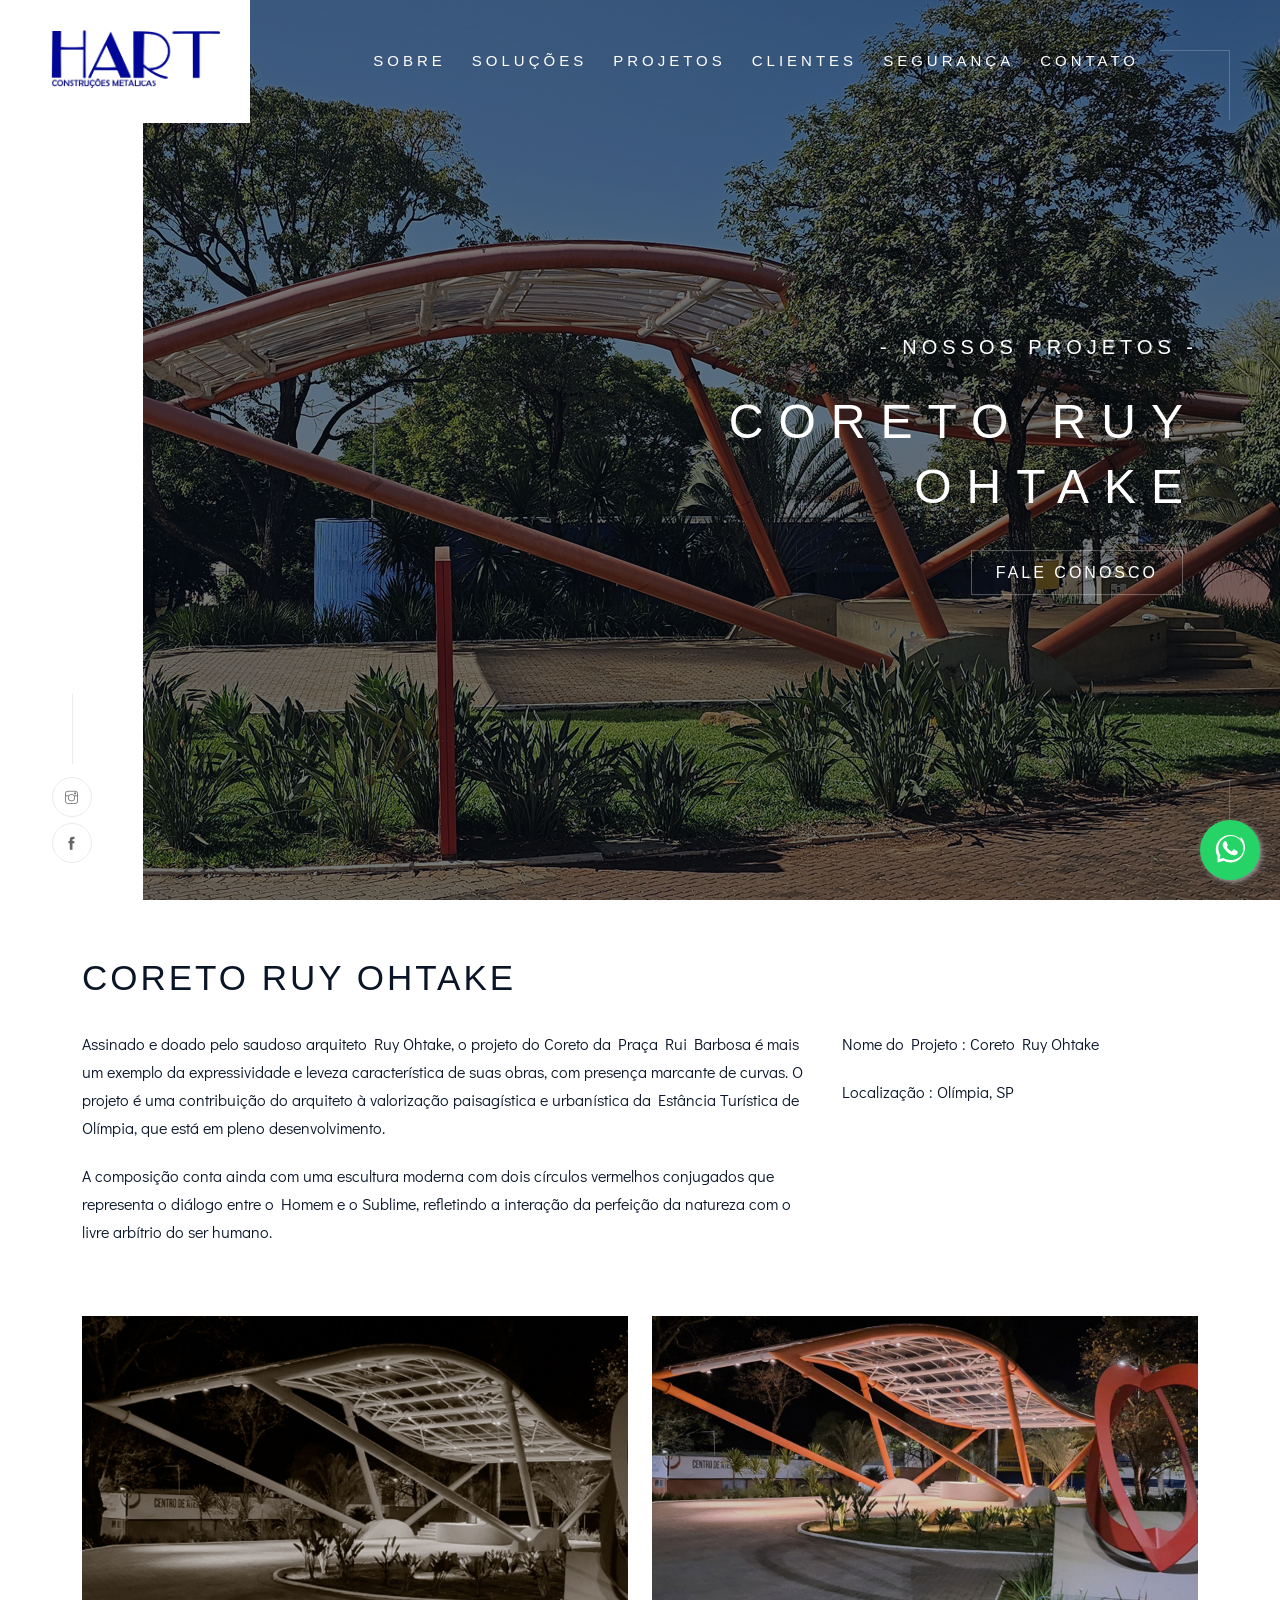
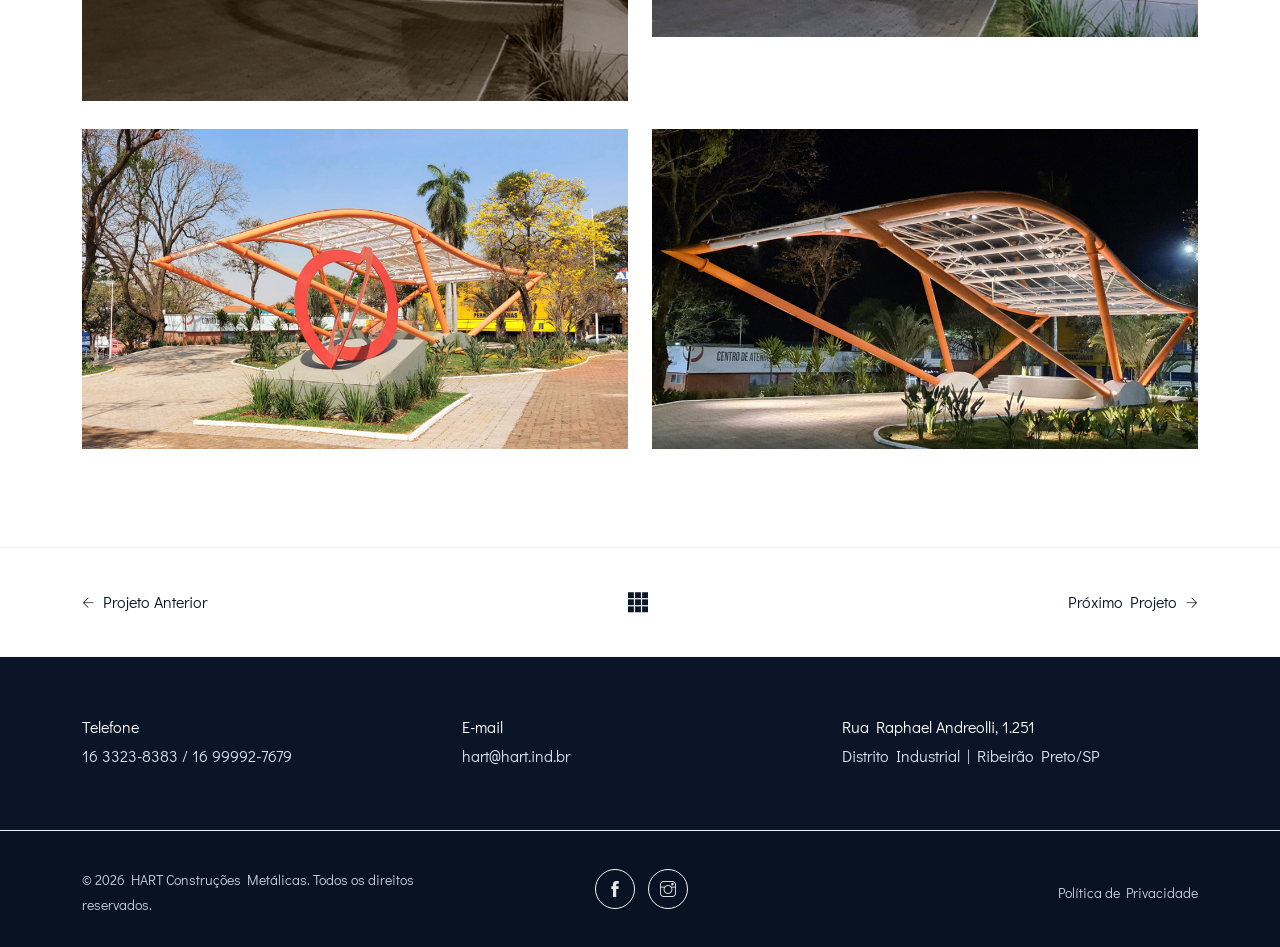
==== clients_001_coreto.html @ 6a650d78 "feat: initial commit" ====
<!DOCTYPE html>
<html lang="en">

<head>
    <meta charset="utf-8">
    <meta http-equiv="X-UA-Compatible" content="IE=edge" />
    <meta name="viewport" content="width=device-width, initial-scale=1, maximum-scale=1" />
    <title>HART - Construções Metálicas | Ribeirão Preto - SP</title>
    <link rel="shortcut icon" href="img/favicon.png" type="image/png">
    <meta name="description"
        content="Construções metálicas para coberturas. (perfis laminados, chapas dobradas,seções e tubulares). Projetos, fabricação, montagem e cobertura.">
    <meta name="keywords"
        content="HART, construções metálicas, Ribeirão Preto, SP, construção, projetos, fabricação, montagem, cobertura">
    <meta name="author" content="HART Construções Metálicas">
    <link rel="stylesheet" href="css/plugins.css" />
    <link rel="stylesheet" href="css/style.css" />


    <!-- Google tag (gtag.js) -->
    <script async src="https://www.googletagmanager.com/gtag/js?id=AW-17863189830">
    </script>
    <script>
        window.dataLayer = window.dataLayer || [];
        function gtag() { dataLayer.push(arguments); }
        gtag('js', new Date());

        gtag('config', 'AW-17863189830');
    </script>


</head>

<body>
    <!-- Preloader -->
    <div class="preloader-bg"></div>
    <div id="preloader">
        <div id="preloader-status">
            <div class="preloader-position loader"><span></span></div>
        </div>
    </div>
    <!-- Progress scroll totop -->
    <div class="progress-wrap cursor-pointer">
        <svg class="progress-circle svg-content" width="100%" height="100%" viewBox="-1 -1 102 102">
            <path d="M50,1 a49,49 0 0,1 0,98 a49,49 0 0,1 0,-98" />
        </svg>
    </div>
    <!-- Navbar -->
    <nav class="navbar navbar-expand-lg">
        <!-- Logo -->
        <div class="logo-wrapper valign">
            <div class="logo">
                <a href="index.html"> <img src="img/logo.png" class="logo-img" alt="">
                </a>
            </div>
        </div>
        <!-- Button -->
        <button class="navbar-toggler" type="button" data-bs-toggle="collapse" data-bs-target="#navbar"
            aria-controls="navbar" aria-expanded="false" aria-label="Toggle navigation"> <span
                class="navbar-toggler-icon"><i class="ti-menu"></i></span> </button>
        <!-- Menu -->
        <div class="collapse navbar-collapse" id="navbar">
            <ul class="navbar-nav ms-auto">
                <li class="nav-item"><a class="nav-link" href="index.html#about">Sobre</a></li>
                <li class="nav-item"><a class="nav-link" href="index.html#solutions">Soluções</a></li>
                <li class="nav-item"><a class="nav-link" href="projetos.html">Projetos</a></li>
                <li class="nav-item"><a class="nav-link" href="index.html#clients">Clientes</a></li>
                <li class="nav-item"><a class="nav-link" href="index.html#safety">Segurança</a></li>
                <li class="nav-item"><a class="nav-link" href="contato.html">Contato</a></li>
            </ul>
        </div>
    </nav>
    <!-- Slider -->
    <header class="header slider-fade">
        <div class="owl-theme">
            <div class="text-end item bg-img" data-overlay-dark="3" data-background="img/slider/c001_cases.png">
                <div class="v-middle caption mt-30">
                    <div class="container">
                        <div class="row justify-content-end">
                            <div class="col-lg-7 col-md-12 text-end">
                                <h4>- NOSSOS PROJETOS -</h4><h1>CORETO RUY OHTAKE</h1>
                                <div class="butn-light mt-30 mb-30"><a href="contato.html" target="_parent"><span>FALE
                                            CONOSCO</span></a></div>
                            </div>
                        </div>
                    </div>
                </div>
            </div>
        </div>
        <!-- Corner -->
        <div class="hero-corner"></div>
        <div class="hero-corner3"></div>
        <!-- Left Panel -->
        <div class="left-panel">
            <ul class="social-left clearfix">
                <li><a href="https://www.instagram.com/hart.construcoesmetalicas/" target="_blank"><i class="ti-instagram"></i></a></li>
                <li><a href="https://www.facebook.com/hart.construcoesmetalicas/?" target="_blank"><i class="ti-facebook"></i></a></li>
            </ul>
        </div>
    </header>
    <!-- Main Content -->
        <!-- Project Page  -->
        <section class="section-padding2">
            <div class="container">
                <div class="row">
                    <div class="col-md-12">
                        <br><br><h2 class="section-title2">Coreto Ruy Ohtake</h2>
                    </div>
                </div>
                <div class="row">
                    <div class="col-lg-8 col-md-12">
                        <p>Assinado e doado pelo saudoso arquiteto Ruy​ Ohtake, o projeto do Coreto da Praça Rui Barbosa é mais um exemplo da expressividade e leveza característica de suas obras, com presença marcante de curvas. O projeto é uma contribuição do arquiteto à valorização paisagística e urbanística da Estância Turística de Olímpia, que está em pleno desenvolvimento.</p>
                        <p>A composição conta ainda com uma escultura moderna com dois círculos vermelhos conjugados que representa o diálogo entre o Homem e o Sublime, refletindo a interação da perfeição da natureza com o livre arbítrio do ser humano.</p>
                    </div>
                    <div class="col-lg-4 col-md-12">
                        <p><b>Nome do Projeto : </b> Coreto Ruy Ohtake</p>
                        <p><b>Localização : </b> Olímpia, SP</p>
                    </div>
                </div>
                <div class="row mt-30">
                    <div class="col-md-6 gallery-item">
                        <a href="img/slider/001_coreto/img_home_coreto.jpg" title="Architecture" class="img-zoom">
                            <div class="gallery-box">
                                <div class="gallery-img"> <img src="img/slider/001_coreto/img_home_coreto.jpg" class="img-fluid mx-auto d-block" alt="work-img"> </div>
                            </div>
                        </a>
                    </div>
                    <div class="col-md-6 gallery-item">
                        <a href="img/slider/001_coreto/img_001.jpg" title="Architecture" class="img-zoom">
                            <div class="gallery-box">
                                <div class="gallery-img"> <img src="img/slider/001_coreto/img_001.jpg" class="img-fluid mx-auto d-block" alt="work-img"> </div>
                            </div>
                        </a>
                    </div>
                    <div class="col-md-6 gallery-item">
                        <a href="img/slider/001_coreto/img_002.jpg" title="Architecture" class="img-zoom">
                            <div class="gallery-box">
                                <div class="gallery-img"> <img src="img/slider/001_coreto/img_002.jpg" class="img-fluid mx-auto d-block" alt="work-img"> </div>
                            </div>
                        </a>
                    </div>
                    <div class="col-md-6 gallery-item">
                        <a href="img/slider/001_coreto/img_003.jpg" title="Architecture" class="img-zoom">
                            <div class="gallery-box">
                                <div class="gallery-img"> <img src="img/slider/001_coreto/img_003.jpg" class="img-fluid mx-auto d-block" alt="work-img"> </div>
                            </div>
                        </a>
                    </div>
                </div>
            </div>
        </section>
        <!-- Prev-Next Projects -->
        <section class="projects-prev-next">
            <div class="container">
                <div class="row">
                    <div class="col-md-12">
                        <div class="d-sm-flex align-items-center justify-content-between">
                            <div class="projects-prev-next-left">
                                <a href="clients_008_mentamit.html"> <i class="ti-arrow-left"></i> Projeto Anterior</a>
                            </div> <a href="projetos.html"><i class="ti-layout-grid3-alt"></i></a>
                            <div class="projects-prev-next-right"> <a href="clients_002_porsche.html">Próximo Projeto <i class="ti-arrow-right"></i></a> </div>
                        </div>
                    </div>
                </div>
            </div>
        </section>
        <!-- Footer -->
        <footer class="main-footer dark" style="background:#0A1628;">
            <div class="container">
                <div class="row">
                    <div class="col-md-4 mb-30">
                        <div class="item fotcont">
                            <div class="fothead">
                                <h6 style="color:#fff;">Telefone</h6>
                            </div>
                            <p style="color:#dbe2ef;">16 3323-8383 / 16 99992-7679</p>
                        </div>
                    </div>
                    <div class="col-md-4 mb-30">
                        <div class="item fotcont">
                            <div class="fothead">
                                <h6 style="color:#fff;">E-mail</h6>
                            </div>
                            <p style="color:#dbe2ef;">hart@hart.ind.br</p>
                        </div>
                    </div>
                    <div class="col-md-4 mb-30">
                        <div class="item fotcont">
                            <div class="fothead">
                                <h6 style="color:#fff;">Rua Raphael Andreolli, 1.251
                                </h6>
                            </div>
                            <p style="color:#dbe2ef;">Distrito Industrial | Ribeirão Preto/SP</p>
                        </div>
                    </div>
                </div>
            </div>

            <div class="sub-footer" style="background:#091222;">
                <div class="container">
                    <div class="row align-items-center">
                        <div class="col-md-4">
                            <div class="text-left">
                                <p id="copyright-year" style="color:#c7d0e0;">© 2025 HART Construções Metálicas. Todos
                                    os direitos reservados.</p>
                            </div>
                        </div>
                        <div class="col-md-4 abot">
                            <div class="social-icon">
                                <a href="https://www.facebook.com/hart.construcoesmetalicas/?" target="_blank"><i class="ti-facebook"></i></a>
                                <a href="https://www.instagram.com/hart.construcoesmetalicas/" target="_blank"><i class="ti-instagram"></i></a>
                            </div>
                        </div>
                        <div class="col-md-4">
                            <p class="right"><a href="#" style="color:#c7d0e0;">Política de Privacidade</a></p>
                        </div>
                    </div>
                </div>
            </div>
        </footer>

    </div>
    <!-- jQuery -->
    <script src="js/jquery-3.7.1.min.js"></script>
    <script src="js/jquery-migrate-3.5.0.min.js"></script>
    <script src="js/modernizr-2.6.2.min.js"></script>
    <script src="js/imagesloaded.pkgd.min.js"></script>
    <script src="js/jquery.isotope.v3.0.2.js"></script>
    <script src="js/popper.min.js"></script>
    <script src="js/bootstrap.min.js"></script>
    <script src="js/scrollIt.min.js"></script>
    <script src="js/jquery.waypoints.min.js"></script>
    <script src="js/owl.carousel.min.js"></script>
    <script src="js/jquery.stellar.min.js"></script>
    <script src="js/jquery.magnific-popup.js"></script>
    <script src="js/YouTubePopUp.js"></script>
    <script src="js/before-after.js"></script>
    <script src="js/vegas.slider.min.js"></script>
    <script src="js/custom.js"></script>



    <style>
        :root {
            --primary: #0A1628;
        }

        /* Títulos em cor primária */
        .section-title,
        .section-title span,
        .clients .item h5,
        .certifications .item h6,
        .services .item h5 {
            color: var(--primary) !important;
        }

        /* Ícones em cor primária (sem alterar seus SVGs existentes) */
        .services .item .icon svg,
        .certifications .item svg {
            stroke: var(--primary) !important;
        }

        /* Opcional: linhas/traços decorativos na cor primária */
        .line {
            background-color: rgba(10, 22, 40, .15);
            height: 2px;
            margin: 10px auto 16px;
            width: 60px;
        }
    </style>



    <style>
        .social-icon a {
            display: inline-flex;
            align-items: center;
            justify-content: center;
            width: 44px;
            height: 44px;
            border-radius: 50%;
            border: 1px solid rgba(255, 255, 255, .75);
            margin: 0 6px;
            transition: all .2s ease;
        }

        .social-icon a i {
            color: #ffffff;
            font-size: 16px;
            line-height: 1;
            opacity: 0.9;
        }

        .social-icon a:hover {
            background: #ffffff;
            border-color: #ffffff;
            transform: translateY(-2px);
        }

        .social-icon a:hover i {
            color: #0A1628;
            opacity: 1;
        }
    </style>
<!-- CSS para o botão flutuante -->
<style>
  .whatsapp-float-button {
    position: fixed;
    width: 60px;
    height: 60px;
    bottom: 20px;
    right: 20px;
    background-color: #25D366;
    color: white;
    border-radius: 50%;
    text-align: center;
    font-size: 30px;
    box-shadow: 2px 2px 5px #999;
    z-index: 1000;
    cursor: pointer;
    display: flex;
    align-items: center;
    justify-content: center;
  }
  .whatsapp-float-button:hover {
    background-color: #1ebe57;
  }
</style>

<!-- HTML do botão -->
<a href="https://wa.me/5516999643069" target="_blank" class="whatsapp-float-button" aria-label="Enviar WhatsApp">
  <!-- Ícone SVG oficial do WhatsApp -->
  <svg xmlns="http://www.w3.org/2000/svg" width="30" height="30" fill="white" viewBox="0 0 24 24">
    <path d="M20.52 3.48a11.718 11.718 0 0 0-16.56 0 11.69 11.69 0 0 0-3.344 8.275c.025 1.84.516 3.65 1.43 5.28L2 22l5.05-1.335a11.57 11.57 0 0 0 5.31 1.335c6.427 0 11.67-5.42 11.67-12.09 0-3.28-1.342-6.395-3.51-8.43zM12 20.023a9.814 9.814 0 0 1-5.01-1.332l-.36-.213-3.005.79.8-2.91-.235-.36a9.92 9.92 0 0 1-1.54-5.18c0-5.48 4.536-9.952 10.116-9.952 2.7 0 5.237 1.075 7.12 3.025 1.93 1.97 2.997 4.65 2.86 7.27-.17 5.265-4.67 8.9-9.95 8.9zm5.423-7.51c-.3-.15-1.77-.865-2.05-.965-.274-.1-.474-.15-.675.15-.197.27-.75.965-.92 1.165-.17.2-.34.225-.64.075a7.23 7.23 0 0 1-2.125-1.312c-.786-.786-1.313-1.757-1.466-2.04-.15-.27-.016-.415.12-.56.126-.126.27-.33.405-.495a.44.44 0 0 0 .06-.75c-.15-.15-.675-1.65-.93-2.265-.244-.6-.495-.515-.675-.525-.17 0-.37-.025-.57-.025s-.525.075-.8.375c-.274.3-1.043 1.02-1.043 2.48 0 1.46 1.07 2.875 1.22 3.075.15.2 2.1 3.2 5.075 4.49.71.3 1.263.48 1.695.615.71.225 1.357.19 1.87.115.57-.085 1.77-.72 2.02-1.41.25-.69.25-1.28.175-1.41-.07-.14-.27-.23-.57-.38z"/>
  </svg>
</a>



</body>

<script>
document.addEventListener('DOMContentLoaded', function() {
    const yearSpan = document.getElementById('copyright-year');
    if (yearSpan) {
        yearSpan.innerHTML = yearSpan.innerHTML.replace(/\d{4}/, new Date().getFullYear());
    }
});
</script>

</html>
---- css/style.css ----
/* -----------------------------------------------------------------------------------

 01. Google fonts
 02. Basics style
 03. Helper style - [NEW] 
 03. Selection style 
 05. Owl-Theme custom style
 06. Section style
 07. Navbar style
 08. Header style
 09. Slider style
 10. Slider Left Panel style
 11. Slider Grid Background - [NEW]
 12. Kenburns Slider style - [NEW]
 13. Page Banner Header style
 14. Content Lines style
 15. Video Background - [NEW] 
 16. About style 
 17. Team style
 18. Team Details style
 19. Careers style - [NEW] 
 20. Services style
 21. Services2 style - [NEW]
 22. Services3 style - [NEW]
 23. Services4 style - [NEW]
 24. Projects style
 25. Projects2 (masonry) style
 26. Projects3 style
 27. Projects4 style
 28. Project Gallery style
 29. Project Page style - [NEW]
 30. Clients style
 31. Gallery style
 32. Promo Video and Testimonials style
 33. Blog 1 style
 34. Blog 2 style
 35. Blog 3 style
 36. Blog 4 style - [NEW] 
 37. Post style
 38. Contact style
 39. Buttons style
 40. Footer style
 41. Corner style
 42. Preloader style
 43. toTop Button style
 44. Accordion Box (for Faqs) style
 45. Pricing plan style
 46. Error Page - 404 style
 47. Process style
 48. Process 2 style - [NEW] 
 49. Comming soon style
 50. Overlay Effect Bg image style - [NEW]
 51. Responsive (Media Query)
 
----------------------------------------------------------------------------------- */


/* ======= Google fonts (Oswald & Didact Gothic) ======= */
@import url('https://fonts.googleapis.com/css2?family=Didact+Gothic&amp;family=Oswald:wght@200;300;400;500;600;700&amp;display=swap');


/* ======= Basic style ======= */
html,
body {
    -moz-osx-font-smoothing: grayscale;
    -webkit-font-smoothing: antialiased;
    -moz-font-smoothing: antialiased;
    font-smoothing: antialiased;
}
* {
    margin: 0;
    padding: 0;
    -webkit-box-sizing: border-box;
    box-sizing: border-box;
    outline: none;
    list-style: none;
    word-wrap: break-word;
}
body {
    font-family: 'Didact Gothic', sans-serif;
    font-size: 16px;
    font-weight: 400;
    line-height: 1.75em;
    color: #0A1628;
    overflow-x: hidden !important;
    background: #fff;
}
p {
    font-family: 'Didact Gothic', sans-serif;
    font-size: 16px;
    font-weight: 400;
    line-height: 1.75em;
    color: #0A1628;
    margin-bottom: 20px;
}
h1,
h2,
h3,
h4,
h5,
h6 {
    font-family: 'Oswald', sans-serif;
    font-weight: 400;
    line-height: 1.25em;
    margin: 0 0 20px 0;
}
img {
    width: 100%;
    height: auto;
}
img {
    -webkit-transition: all 0.5s;
    -o-transition: all 0.5s;
    transition: all 0.5s;
    color: #f4f4f4;
}
span,
a,
a:hover {
    display: inline-block;
    text-decoration: none;
    color: inherit;
}
b {
    font-weight: 400;
    color: #0A1628;
}
/* text field */
button,
input,
optgroup,
select,
textarea {
    font-family: 'Oswald', sans-serif;
}
input[type="password"]:focus,
input[type="email"]:focus,
input[type="text"]:focus,
input[type="file"]:focus,
input[type="radio"]:focus,
input[type="checkbox"]:focus,
textarea:focus {
    outline: none;
}
input[type="password"],
input[type="email"],
input[type="text"],
input[type="file"],
textarea {
    max-width: 100%;
    margin-bottom: 10px;
    padding: 10px 0;
    height: auto;
    background-color: transparent;
    -webkit-box-shadow: none;
    box-shadow: none;
    border-width: 0 0 1px;
    border-style: solid;
    display: block;
    width: 100%;
    line-height: 1.5em;
    font-family: 'Didact Gothic', sans-serif;
    font-size: 16px;
    font-weight: 400;
    color: #0A1628;
    background-image: none;
    border-bottom: 1px solid #f4f4f4;
    border-color: ease-in-out .15s, box-shadow ease-in-out .15s;
}
input:focus,
textarea:focus {
    border-bottom-width: 1px;
    border-color: #0A1628;
}
input[type="submit"],
input[type="reset"],
input[type="button"],
button {
    text-shadow: none;
    -webkit-box-shadow: none;
    box-shadow: none;
    line-height: 1.75em;
    -webkit-transition: background-color .15s ease-out;
    transition: background-color .15s ease-out;
    background: #0A1628;
    border: 1px solid transparent;
}
input[type="submit"]:hover,
input[type="reset"]:hover,
input[type="button"]:hover,
button:hover {
    background-color: #f4f4f4;
    color: #0A1628;
    border: 1px solid transparent;
}
select {
    padding: 10px;
    border-radius: 5px;
}
table,
th,
tr,
td {
    border: 1px solid #ececec;
}
th,
tr,
td {
    padding: 10px;
}
input[type="radio"],
input[type="checkbox"] {
    display: inline;
}

/* submit and alert success  */
input[type="submit"] {
    font-weight: 300;
    font-family: 'Oswald', sans-serif;
    text-transform: uppercase;
    background: #0A1628;
    color: #fff;
    padding: 8px 24px;
    margin: 0;
    position: relative;
    font-size: 16px;
    letter-spacing: 3px;
}
.alert-success {
    background: transparent;
    color: #0A1628;
    border: 1px solid #0A1628;
    border-radius: 0px;
}
/* Placeholder */
::-webkit-input-placeholder {
    color: #0A1628;
    font-size: 15px;
    font-weight: 400;
}
:-moz-placeholder {
    color: #0A1628;
}
::-moz-placeholder {
    color: #0A1628;
    opacity: 1;
}
:-ms-input-placeholder {
    color: #0A1628;
}

/* blockquote */
blockquote {
    padding: 45px;
    display: block;
    position: relative;
    background-color: #f4f4f4;
    overflow: hidden;
    margin: 35px 0;
    font-size: 16px;
    font-weight: 400;
    line-height: 1.75em;
    color: #0A1628;
}
blockquote p {
    font-family: inherit;
    margin-bottom: 0 !important;
    color: inherit;
    max-width: 650px;
    width:100%;
    position:relative;
    z-index:3;
}
blockquote:before {
    content: '\e645';
    font-family: 'Themify';
    position: absolute;
    right: 40px;
    bottom: 40px;
    font-size: 110px;
    opacity: 0.07;
    line-height: 1;
    color: #0A1628;
}
blockquote p {
    margin-bottom: 0;
}
blockquote p a {
    color:inherit;
}
blockquote cite {
    display:inline-block;
    font-size: 16px;
    position:relative;
    padding-left: 60px;
    border-color:inherit;
    line-height:1;
    margin-top: 22px;
    font-style:normal;
    color: #0A1628;
    font-weight: 400;
}
blockquote cite:before {
    content: '';
    position: absolute;
    left: 0;
    bottom: 5px;
    width: 45px;
    height: 1px;
    border-top: 1px solid; 
    border-color:inherit;
    color: #0A1628;
}


.o-hidden {
    overflow: hidden;
}
.position-re {
    position: relative;
}
.full-width {
    width: 100%;
}
.bg-img {
    background-size: cover;
    background-repeat: no-repeat;
}
.bg-fixed {
    background-attachment: fixed;
}
.pattern {
    background-repeat: repeat;
    background-size: auto;
}
.bold {
    font-weight: 600;
}
.count {
    font-family: 'Oswald', sans-serif;
}
.valign {
    display: -webkit-box;
    display: -ms-flexbox;
    display: flex;
    -webkit-box-align: center;
    -ms-flex-align: center;
    align-items: center;
}
.v-middle {
    position: absolute;
    width: 100%;
    top: 50%;
    left: 0;
    -webkit-transform: translate(0%, -50%);
    transform: translate(0%, -50%);
}

.v-bottom {
    position: absolute;
    width: 100%;
    bottom: 5%;
    left: 0;
    -webkit-transform: translate(0%, -5%);
    transform: translate(0%, -5%);
}

.js .animate-box {
    opacity: 0;
}

.map {	
	-webkit-filter: grayscale(100%);
	filter: grayscale(100%);
	}

:root { scroll-behavior: auto; }

/* ======= Helper style ======= */
.mt-0 {
  margin-top: 0 !important;
}
.mt-15 {
  margin-top: 15px !important;
}
.mt-20 {
  margin-top: 20px !important;
}
.mt-30 {
  margin-top: 30px !important;
}
.mt-60 {
  margin-top: 60px !important;
}
.mt-90 {
  margin-top: 90px !important;
}
.mb-0 {
  margin-bottom: 0 !important;
}
.mb-30 {
  margin-bottom: 30px !important;
}
.mb-60 {
  margin-bottom: 60px !important;
}
.mb-90 {
  margin-bottom: 90px !important;
}
.pb-0 {
  padding-bottom: 0 !important;
}
.no-padding {
  padding: 0 !important;
}



/* ======= Selection style ======= */
::-webkit-selection {
    color: #0A1628;
    background: rgba(0, 0, 0, 0.1);
}
::-moz-selection {
    color: #0A1628;
    background: rgba(0, 0, 0, 0.1);
}
::selection {
    color: #0A1628;
    background: rgba(0, 0, 0, 0.1);
}


/* ======= Owl-Theme custom style ======= */
.owl-theme .owl-nav.disabled + .owl-dots {
    margin-top: 0px;
    line-height: .7;
    display: block;
}
.owl-theme .owl-dots .owl-dot span {
    width: 8px;
    height: 8px;
    margin: 0 3px;
    border-radius: 50%;
    background: transparent;
    border: 1px solid #0A1628;
}
.owl-theme .owl-dots .owl-dot.active span,
.owl-theme .owl-dots .owl-dot:hover span {
    background: transparent;
    border: 1px solid #0A1628;
}

.owl-carousel .owl-nav button.owl-next, 
.owl-carousel .owl-nav button.owl-prev, 
.owl-carousel button.owl-dot {
outline: none;
}

/* ======= Section style ======= */
.section-padding {
    padding: 90px 0;
}
.section-padding2 {
    padding: 0 0 90px 0;
    position: relative;
}
.section-padding h6 {
    color: #0A1628;
    font-size: 20px;
    margin-bottom: 20px;
}
.section-title {
    font-size: 40px;
    font-family: 'Oswald', sans-serif;
    font-weight: 400;
    color: #0A1628;
    text-transform: uppercase;
    position: relative;
    letter-spacing: 10px;
    word-spacing: 5px;
    margin-bottom: 30px;
}
.section-title span {
    color: #0A1628;
}
.section-title2 {
    font-size: 35px;
    font-weight: 300;
    color: #0A1628;
    position: relative;
    line-height: 1.25em;
    margin-bottom: 30px;
    letter-spacing: 3px;
    text-transform: uppercase;
}


/* ======= Navbar style ======= */
.navbar {
    position: absolute;
    left: 0;
    top: 0;
    width: 100%;
    background: transparent;
    z-index: 99;
    padding-right: 10%;
    padding-left: 0;
    padding-top: 0;
    padding-bottom: 0;
}
.navbar-toggler-icon {
    background-image: none;
}
.navbar .navbar-toggler-icon,
.navbar .icon-bar {
    color: #0A1628;
}
.navbar .navbar-nav .nav-link {
    font-size: 15px;
    font-weight: 300;
    letter-spacing: 4px;
    text-transform: uppercase;
    color: #fff;
    margin: 1px;
    -webkit-transition: all .4s;
    transition: all .4s;
    padding-right: 12px;
    padding-left: 12px;
    font-family: 'Oswald', sans-serif;
}
.navbar .navbar-nav .nav-link.nav-color {
    color: #0A1628;
}
.navbar .navbar-nav .nav-link:hover {
    color: #0A1628;
}
.navbar .navbar-nav .active {
    color: #0A1628 !important;
}
.navbar .navbar-nav .active i {
    color: #0A1628;
}
.nav-scroll {
    background: #fff;
    padding: 0 10% 0 0;
    position: fixed;
    top: -100px;
    left: 0;
    width: 100%;
    -webkit-transition: -webkit-transform .5s;
    transition: -webkit-transform .5s;
    transition: transform .5s;
    transition: transform .5s, -webkit-transform .5s;
    -webkit-transform: translateY(100px);
    transform: translateY(100px);
    border: none;
    border-bottom: 1px solid #f4f4f4;
}
.nav-scroll .navbar-toggler-icon,
.nav-scroll .icon-bar {
    color: #0A1628;
}
.nav-scroll .navbar-nav .nav-link {
    color: #0A1628;
}
.nav-scroll .navbar-nav .active {
    color: #0A1628 !important;
}
.nav-scroll .navbar-nav .logo {
    padding: 15px 0;
    color: #fff;
}
.nav-scroll .logo-img {
    width: 75px;
}
.nav-scroll .logo {
    width: 75px;
}
.nav-scroll .logo-img {
    margin-bottom: 0px;
}
.nav-scroll .logo-wrapper .logo h2 {
    font-family: 'Oswald', sans-serif;
    font-size: 40px;
    font-weight: 400;
    margin-bottom: 0px;
    display: block;
    width: 100%;
    position: relative;
    color: #0A1628;
    line-height: 1.25em;
    letter-spacing: 5px;
    display: none;
}
.nav-scroll .logo-wrapper .logo span {
    display: block;
    font-family: 'Oswald', sans-serif;
    font-size: 13px;
    color: #575757;
    font-weight: 400;
    letter-spacing: 3px;
    display: block;
    margin-top: 3px;
    line-height: 1.2em;
    text-transform: uppercase;
    margin-left: 5px;
    display: none !important;
}
.nav-scroll .logo-wrapper {
    padding: 15px 70px 15px 150px;
    background: #fff;
}

.logo-wrapper {
    float: left;
    background: #fff;
    padding: 30px 50px;
}
.logo-wrapper .logo h2 {
    font-family: 'Oswald', sans-serif;
    font-size: 45px;
    font-weight: 400;
    display: block;
    width: 100%;
    position: relative;
    color: #0A1628;
    letter-spacing: 9px;
    margin-bottom: 0;
}
.logo-wrapper .logo h2 a i {
    color: #0A1628;
    font-size: 20px;
    vertical-align: super;
}
.logo-wrapper .logo span {
    display: block;
    font-family: 'Oswald', sans-serif;
    font-size: 12px;
    color: #0A1628;
    font-weight: 400;
    letter-spacing: 4px;
    display: block;
    margin-top: 5px;
    line-height: 1.5em;
    text-transform: uppercase;
}
.logo {
    padding: 0;
    width: 150px;
    text-align: center;
}
.logo-img {
    width: 170px;
    margin-bottom: 5px;
}

.dropdown .nav-link i {
    padding-left: 0px;
    font-size: 8px;
    color: rgba(255, 255, 255, 0.5);
}

.nav-scroll .dropdown .nav-link i {
    color: rgba(0, 0, 0, 0.5);
}

.dropdown .nav-link.nav-color i {
    color: rgba(0, 0, 0, 0.5);
}
.navbar .dropdown-menu .dropdown-item {
    padding: 6px 0;
    font-family: 'Didact Gothic', sans-serif;
    font-size: 15px;
    font-weight: 400;
    color: #0A1628;
    position: relative;
    -webkit-transition: all .4s;
    transition: all .4s;
    background-color: transparent;
}
.navbar .dropdown-menu .dropdown-item span {
    display: block;
    cursor: pointer;
}
.navbar .dropdown-menu .dropdown-item i {
    padding: 13px 0 0 5px;
    font-size: 8px;
    float: right;
}
.navbar .dropdown-menu .dropdown:hover > .dropdown-item,
.navbar .dropdown-menu .dropdown-item.active,
.navbar .dropdown-menu .dropdown-item:hover {
    color: #0A1628;
}
.navbar .dropdown-toggle::after {
    display: none;
}
.navbar .dropdown-menu li {
   border-bottom: 1px solid rgba(0, 0, 0, 0.03);
}
.navbar .dropdown-menu li:last-child {
   border-bottom: none;
}
.navbar .dropdown-menu .dropdown-menu.pull-left {
    top: 0;
    left: auto;
    right: 100%;
}
/* Navbar Media Query */
@media screen and (min-width: 992px) {
    .navbar .dropdown-menu {
        display: block;
        opacity: 0;
        visibility: hidden;
        -webkit-transform: translateY(20px);
        transform: translateY(20px);
        width: 199px;
        padding: 15px;
        border-radius: 0;
        border: 0;
        background-color: #fff;
        -webkit-transition: all .3s;
        transition: all .3s;
    }
    .navbar .dropdown-menu .dropdown-menu {
        left: calc(100% + 5px);
        top: -10px;
        right: auto;
        min-width: 199px;
        transform: translateY(0);
    }
    .navbar .dropdown:hover > .dropdown-menu {
        opacity: 1;
        visibility: visible;
        transform: translateY(0);
    }    
}
@media screen and (max-width: 991px) {
    .navbar {
        padding-left: 0px;
        padding-right: 0px;
        background: #fff;
        padding-top: 0px;
        padding-bottom: 0px;
    }
    .nav-scroll {
        background: #fff;
    }
    .logo-wrapper {
        float: left;
        padding: 15px;
    }
    .logo-wrapper .logo h2 { 
        display: none;
    }
    .nav-scroll .logo-wrapper {
        padding: 15px;
        background-color: transparent;
    }
    .nav-scroll .logo-img {
        width: 75px;
    }
    .navbar .logo {
        text-align: left;
        margin-left: 0px;
    }
    .nav-scroll .logo {}
    .logo-img {
        margin-bottom: 0px;
    }
    .navbar button {
        margin-right: 0px;
        outline: none !important;
        background: transparent;
        margin-top: 10px;
        border: none;
    }
    .navbar button:hover {
        background: transparent;
    }
    .navbar button:active,
    .navbar button:focus,
    .navbar button:hover {
        background: transparent;
        outline: none;
        color: transparent !important;
    }
    .navbar .container {
        max-width: 100%;
        padding: 0;
    }
    .navbar .nav-link {
        margin: 0px auto !important;
    }
    .navbar .navbar-nav .nav-link {
        color: #0A1628;
    }
    .nav-scroll .navbar-collapse .nav-link {
        color: #0A1628 !important;
    }
    .nav-scroll .navbar-collapse .active {
        color: #0A1628 !important;
    }   
    .navbar .dropdown-menu .dropdown-item {
        padding: 0 15px;
        font-size: 15px;
        line-height: 40px;
    }
    .navbar .dropdown-menu .dropdown-item.dropdown-toggle {
        font-weight: 500;
    }
    .navbar .dropdown-submenu .dropdown-toggle::after {
        right: 15px;
        font-size: 13px;
    }
    .navbar .dropdown-submenu:hover > .dropdown-toggle::after {
        transform: rotate(0deg);
    }
    .navbar .dropdown-submenu .dropdown-toggle.show::after {
        transform: rotate(90deg);
    }
    .navbar .dropdown-menu {
        border: none;
        padding: 0;
        border-radius: 0;
        margin: 0;
        background: #fff;
    }
    .navbar .dropdown-submenu .dropdown-menu {
        margin: 0;
        padding: 0 0 0 20px;
    }
    .navbar .dropdown-menu li a {
        padding: 0 15px;
    }
    .navbar .navbar-nav .nav-link {
        padding-right: 0px;
        padding-left: 0px;
    }
    
    .dropdown .nav-link i {
        color: rgba(0, 0, 0, 0.5);
    }
}
@media screen and (max-width: 991px) {
    .navbar .navbar-collapse {
        max-height: 480px;
        overflow: auto;
        background: #fff;
        text-align: left;
        padding: 20px;
    }
}




/* ======= Header style ======= */
.header {
    min-height: 100vh;
    overflow: hidden;
}
.header .caption .o-hidden {
    display: inline-block;
}
.header .caption h2 {
    font-weight: 400;
    font-size: 30px;
}
.header .caption h4 {
    font-family: 'Oswald', sans-serif;
    font-size: 20px;
    font-weight: 400;
    text-transform: uppercase;
    letter-spacing: 5px;
    color: #fff;
    text-align: right;
    margin-bottom: 30px;
    -webkit-animation-delay: .2s;
    animation-delay: .2s;
}
.header .caption h1 {
    position: relative;
    margin-bottom: 20px;
    font-family: 'Oswald', sans-serif;
    font-size: 48px;
    text-transform: uppercase;
    line-height: 1.35em;
    -webkit-animation-delay: .4s;
    animation-delay: .4s;
    color: #fff;
    font-weight: 400;
    letter-spacing: 15px;
}
.header .caption p {
    font-size: 18px;
    line-height: 1.75em;
    margin-bottom: 0;
    color: #fff;
    -webkit-animation-delay: .6s;
    animation-delay: .6s;
    margin-right: 15px;
}
.header .caption p span {
    letter-spacing: 5px;
    text-transform: uppercase;
    margin: 0 5px;
    padding-right: 14px;
    position: relative;
}
.header .caption p span:last-child {
    padding: 0;
}
.header .caption p span:last-child:after {
    display: none;
}
.header .caption p span:after {
    content: '';
    width: 7px;
    height: 7px;
    border-radius: 50%;
    background: #0A1628;
    position: absolute;
    top: 10px;
    right: 0;
    opacity: .5;
}
.header .caption .butn-light {
    -webkit-animation-delay: .8s;
    animation-delay: .8s;
    margin-right: 15px;
}
.header .social a {
    color: #eee;
    font-size: 20px;
    margin: 10px 15px;
}

hr {
    margin-top: 5px;
    margin-bottom: 20px;
    border: 0;
    border-top: 1px solid rgba(255,255,255,0.3);
}



/* ======= Parallax Scrolling style ======= */
.fixed-bg{
	background-attachment: fixed!important;
    background-size: cover;
    background-position: center;
}

.fixed-img{
	background-attachment: fixed;
    background-size: cover;
    background-position: center;
}

@media screen and (max-width: 991px) {
    .fixed-img {
	    background-attachment: scroll;
    }
}

.relative {
    position: relative!important;
}
.remove-padding {padding: 0!important;}
.all-padding-15 {
    padding: 15px;
}
.view-height-100vh{height: 100vh!important;}
.simple-content-slider{width: 100%; height: 100%; position: absolute; right: 0; left: 0;}
.simple-content-slider-text{display: table; height: 100%; width: 100%;}
.simple-content-text-inner{display: table-cell; vertical-align: middle;}
.simple-content-text-inner h1 {
    position: relative;
    margin-bottom: 20px;
    font-family: 'Oswald', sans-serif;
    font-size: 48px;
    text-transform: uppercase;
    line-height: 1.35em;
    -webkit-animation-delay: .4s;
    animation-delay: .4s;
    color: #fff;
    font-weight: 400;
    letter-spacing: 15px;
}
.simple-content-text-inner p {
    font-size: 18px;
    line-height: 1.75em;
    margin-bottom: 0;
    color: #fff;
    -webkit-animation-delay: .6s;
    animation-delay: .6s;
    margin-right: 15px;
}


/* ======= Slider left panel style ======= */
.left-panel {
    background: #fff;
    position: absolute;
    width: 143px;
    height: 100%;
    left: 0;
    top: 0;
    z-index: 1;
    overflow: hidden;
}


.social-left {
    display: block;
    margin: 0;
    padding: 10px 0;
    list-style: none;
    text-align: center;
    position: absolute;
    left: 0;
    width: 100%;
    bottom: 24px;
    background: #fff;
    z-index: 10;
}

.social-left:before {
    content: '';
    position: absolute;
    left: 50%;
    width: 1px;
    height: 70px;
    top: -70px;
    background: #ececec;
}

.social-left li {
    display: block;
    margin: 0;
    padding: 3px 0;
}
.social-left li:first-child {}
.social-left li a {
    display: inline-block;
    text-decoration: none;
    width: 40px;
    height: 40px;
    line-height: 40px;
    text-align: center;
    font-size: 13px;
    border: 1px solid #ececec;
    color: #666;
    border-radius: 100%;
    -webkit-transition: all .4s;
    -o-transition: all .4s;
    transition: all .4s;
}
.social-left li a:hover {
    color: #0A1628;
    border: 1px solid #0A1628;
}
@media (max-width: 1259.98px) {
    .left-panel {
        width: 100px;
    }
}
@media (max-width: 991.98px) {
    .left-panel {
        width: 50px;
    }
}
@media (max-width: 767.98px) {
    .left-panel {
        display: none;
    }
}


/* ======= Slider style ======= */
.slider .owl-item,
.slider-fade .owl-item {
    height: 100vh;
    position: relative;
}
.slider .item,
.slider-fade .item {
    position: absolute;
    top: 0;
    left: 0;
    height: 100%;
    width: 100%;
    background-size: cover;
    background-position: center;
}
.slider .item .caption,
.slider-fade .item .caption {
    z-index: 9;
}
.slider .owl-theme .owl-dots,
.slider-fade .owl-theme .owl-dots {
    position: absolute;
    bottom: 5vh;
    width: 100%;
}
/* owl-nav next and prev */
.owl-nav {
    position: absolute;
    bottom: 3%;
    left: 12%;
}
.owl-prev {
    float: left;
}
.owl-next {
    float: right;
}
.slider-fade .owl-theme .owl-nav [class*=owl-], .project-page .owl-theme .owl-nav [class*=owl-] {
    width: 40px;
    height: 40px;
    line-height: 40px;
    background: transparent;
    border-radius: 100%;
    color: rgba(255, 255, 255, 0.75);
    font-size: 11px;
    margin-right: 3px;
    cursor: pointer;
    border: 1px solid rgba(255, 255, 255, 0.3);
    transition: all 0.2s ease-in-out;
    transform: scale(1.0);
}
.owl-theme .owl-nav [class*=owl-]:hover {
    transform: scale(0.9);
    background: transparent;
    border: 1px solid #0A1628;
    color: #0A1628;
}
@media screen and (max-width: 768px) {
    .owl-nav {
        display: none;
    }
}


/* ======= Slider Grid Background ======= */
.slider-grid-bg {
    min-height: 100vh;
    background-size: cover;
    background-position: 50%;
    padding-top: 225px;
    padding-bottom: 60px;
    position: relative;
    overflow: hidden;
    background: #fff;
    color: #0A1628
}
.slider-grid-bg .grid-img {
    height: 100%;
    width: 100%;
    background-size: cover;
    background-position: center;
    position: absolute;
    left: 0;
    top: 0;
    z-index: 1;
    transform: scale(1);
    transition: transform 8s, opacity .35s;
    opacity: 0;
    display: block;
}
.slider-grid-bg .grid-img-active {
    opacity: 1;
    transform: scale(1.03);
    -webkit-filter: brightness(70%);
}
.slider-grid-bg:hover .grid-img-active {
    -webkit-filter: brightness(70%);
}
.slider-grid-bg .content {
    position: relative;
    z-index: 2
}
.slider-grid-bg .grid-item {
    margin-bottom: 30px;
    display: -ms-flexbox;
    display: flex
}
.slider-grid-bg .grid-con {
    display: -ms-flexbox;
    display: flex;
    -ms-flex-align: end;
    align-items: flex-end;
    border: 1px solid rgba(255, 255, 255, .5);
    width: 100%;
    text-decoration: none;
    color: currentColor;
    padding: 80px 30px 30px;
    transition: all .3s;
    background: transparent;
    min-height: 340px;
    position: relative
}
.slider-grid-bg .grid-con-active,
.slider-grid-bg .grid-con:hover {
    display: -ms-flexbox;
    display: flex;
    -ms-flex-align: end;
    align-items: flex-end;
    width: 100%;
    text-decoration: none;
    color: currentColor;
    padding: 80px 30px 30px;
    transition: all .3s;
    background: transparent;
    min-height: 340px;
    position: relative;
    background: #fff;
    border: 1px solid #fff
}
.slider-grid-bg .year {
    font-family: 'Oswald', sans-serif;
    font-size: 12px;
    letter-spacing: 3px;
    text-transform: uppercase;
    line-height: 1;
    position: absolute;
    right: 30px;
    top: 30px;
    color: #fff;
}
.slider-grid-bg .grid-con:hover .year {
    color: #0A1628;
}
.slider-grid-bg .grid-con-active .year {
    color: #0A1628;
}
.slider-grid-bg .subtitle {
    display: block;
    font-family: 'Oswald', sans-serif;
    font-size: 12px;
    font-weight: 400;
    color: #fff;
    margin-bottom: 5px;
    letter-spacing: 3px;
    text-transform: uppercase;
}
.slider-grid-bg .grid-con:hover .subtitle {
    color: #0A1628;
}
.slider-grid-bg .grid-con-active .subtitle {
    color: #0A1628;
}
.slider-grid-bg .title {
    display: block;
    font-family: 'Oswald', sans-serif;
    font-size: 24px;
    font-weight: 300;
    line-height: 1.2em;
    letter-spacing: 5px;
    text-transform: uppercase;
    color: #fff;
}
.slider-grid-bg .grid-con:hover .title {
    color: #0A1628;
}
.slider-grid-bg .grid-con-active .title {
    color: #0A1628;
}
.slider-grid-bg .owl-theme .owl-dots .owl-dot span {
    width: 10px;
    height: 10px;
    margin: 0 3px;
    border-radius: 50%;
    background: transparent;
    border: 1px solid rgba(255, 255, 255, 0.8);
}

.slider-grid-bg .owl-theme .owl-dots .owl-dot.active span, 
.slider-grid-bg .owl-theme .owl-dots .owl-dot:hover span {
    background: #0A1628;
    border: 1px solid #0A1628;
}
@media only screen and (max-width:1199px) {
    .slider-grid-bg .grid-con {
        min-height: 300px
    }
    .slider-grid-bg .grid-con-active,
    .slider-grid-bg .grid-con:hover {
        min-height: 300px;
    }
}
@media only screen and (max-width:767px) {
    .slider-grid-bg .grid-con {
        min-height: 240px
    }
    .slider-grid-bg .grid-con-active,
    .slider-grid-bg .grid-con:hover {
        min-height: 240px;
    }
}




/* ===== Kenburns Slider style ===== */
.kenburns-section {
  z-index: 1;
  display: -webkit-box;
  display: -ms-flexbox;
  display: flex;
  overflow: hidden;
  min-height: 100vh;
  position: relative;
  -webkit-box-align: center;
  -ms-flex-align: center;
  align-items: center;
  background-size: cover;
  background-position: center center;
  background-repeat: no-repeat;
}
.kenburns-section::after {
  content: "";
  position: absolute;
  left: 0;
  top: 0;
  width: 100%;
  height: 100%;
  z-index: -5;
  background: #000;
}
.kenburns-inner {
  position: relative;
  z-index: 15;
}
.kenburns-inner .caption h4 {
    font-family: 'Oswald', sans-serif;
    font-size: 12px;
    font-weight: 300;
    text-transform: uppercase;
    letter-spacing: 10px;
    color: #fff;
    text-align: center;
    margin-bottom: 20px;
    margin-top: 20px;
    
}
.kenburns-inner .caption h1 {
    position: relative;
    margin-bottom: 20px;
    font-family: 'Oswald', sans-serif;
    font-size: 52px;
    text-transform: uppercase;
    line-height: 1.35em;
    color: #fff;
    font-weight: 400;
    letter-spacing: 10px;
}
#kenburnsSliderContainer .vegas-overlay {}
@media screen and (max-width: 767px) {
.kenburns-inner .caption h4 {
    font-size: 12px;
}   
.kenburns-inner .caption h1 {
     font-size: 26px;
    margin-bottom: 15px;
    letter-spacing: 5px;
    line-height: 1.5em;
}
}




/* ======= Page Banner Header style ======= */
.banner-header {
    height: 50vh;
    z-index: -2;
}
.banner-header h6 {
    font-size: 20px;
    font-weight: 400;
    margin-bottom: 10px;
}
.banner-header h6 a:hover {
    color: #fff;
}
.banner-header h6 i {
    margin: 0 15px;
    font-size: 10px;
}
.banner-header h5 {
    color: #0A1628;
    font-size: 17px;
    font-family: 'Oswald', sans-serif;
    font-weight: 400;
    margin-bottom: 5px;
}
.banner-header h1 {
    font-size: 40px;
    font-family: 'Oswald', sans-serif;
    font-weight: 400;
    color: #0A1628;
    position: relative;
    margin-bottom: 10px;
    line-height: 1.2em;
}
.banner-header p {
    font-size: 20px;
    font-weight: 400;
    margin-bottom: 0;
    color: #0A1628;
    -webkit-animation-delay: 1s;
    animation-delay: 1s;
}
.banner-header p a {
    color: #0A1628;
}
@media screen and (max-width: 767px) {
    .banner-header {
        height: 30vh;
        margin-top: 70px;
    }
    .banner-header h6 {
        font-size: 12px;
        font-weight: 400;
        margin-bottom: 10px;
    }
    .banner-header h6 a:hover {
        color: #0A1628;
    }
    .banner-header h6 i {
        margin: 0 15px;
        font-size: 10px;
    }
    .banner-header h5 {}
    .banner-header h1 {}
    .banner-header p {
        font-size: 20px;
        color: #0A1628;
    }
}
.banner-img:after {
    position: absolute;
    height: 100%;
    right: 0;
    left: 0;
    content: "";
    background: -webkit-linear-gradient(bottom, rgba(255, 255, 255, 1) 0%, rgba(255, 255, 255, .8) 100%, rgba(255, 255, 255, 0.5) 100%);
    background: linear-gradient(to top, rgba(255, 255, 255, 1) 0%, rgba(255, 255, 255, 0.8) 100%, rgba(255, 255, 255, 0.5) 100%);
    object-fit: cover;
}


/* =======  Content Lines style  ======= */
.content-wrapper {
    position: relative;
}
.content-lines-wrapper {
    position: absolute;
    left: 0;
    width: 100%;
    height: 100%;
    overflow: hidden;
}
.content-lines-inner {
    position: absolute;
    width: 1140px;
    left: 50%;
    margin-left: -570px;
    top: 0;
    height: 100%;
    border-left: 1px solid #f4f4f4;
    border-right: 1px solid #f4f4f4;
    border-bottom: 1px solid #f4f4f4;
}
.content-lines {
    position: absolute;
    left: 33.666666%;
    right: 33.666666%;
    height: 100%;
    border-left: 1px solid #f4f4f4;
    border-right: 1px solid #f4f4f4;
}




/* =======  Video Background  ======= */
.video-fullscreen-wrap {
  height: 100vh;
  overflow: hidden;
}
.video-fullscreen-video {
    height: 100%;
}
.video-fullscreen-wrap video {
  width: 100vw;
  height: auto;
  min-width: 100%;
  min-height: 100%;
  -o-object-fit: cover;
  object-fit: cover;
}
.video-fullscreen-wrap .video-fullscreen-inner {
  top: 0;
  bottom: 0;
  left: 0;
  right: 0;
  display: flex;
  flex-direction: column;
  justify-content: center;
  align-items: right;
}
.video-lauch-wrapper {
  border: none;
  background: none;
  width: 100%;
  padding: 0;
}
.video-fullscreen-wrap .video-fullscreen-inner h1 {
    position: relative;
    margin-bottom: 20px;
    font-family: 'Oswald', sans-serif;
    font-size: 48px;
    text-transform: uppercase;
    line-height: 1.35em;
    -webkit-animation-delay: .4s;
    animation-delay: .4s;
    color: #fff;
    font-weight: 400;
    letter-spacing: 15px;
}
.video-fullscreen-wrap .video-fullscreen-inner p {
    font-size: 18px;
    line-height: 1.75em;
    margin-bottom: 0;
    color: #fff;
    -webkit-animation-delay: .6s;
    animation-delay: .6s;
    margin-right: 15px;
}
.video-fullscreen-wrap .video-fullscreen-inner .butn-light {
    -webkit-animation-delay: .8s;
    animation-delay: .8s;
    margin-right: 15px;
}
.position-relative {
  position: relative !important;
}
@media screen and (max-width: 767px) {
    .video-fullscreen-wrap .video-fullscreen-inner h1 {
        font-size: 30px;
        margin-bottom: 15px;
        letter-spacing: 10px;
        line-height: 1.35em;
    }
    .video-fullscreen-wrap .video-fullscreen-inner p {
    font-size: 15px;
    margin-right: 10px;
    }
}



/* ======= About style ======= */
.about {
    padding-bottom: 90px;
}
.about .about-img img:hover {
    transform: scale(0.95);
}
.about .about-img {
    position: relative;
}
.about .about-img .img {
    padding: 0 15px 30px 30px;
    position: relative;
}
.about .about-img .img:before {
    content: '';
    position: absolute;
    top: 30px;
    left: 0;
    right: 45px;
    bottom: 0;
    border: 1px solid #f4f4f4;
}
.about .about-img .img img {
    position: relative;
    z-index: 2;
    background: #0A1628;
}
.about-img-2 {
    position: relative
}

.about-img .about-img-2 {
    width: 40% !important;
    position: absolute;
    bottom: 0px;
    right: 45px;
    z-index: 3;
    padding: 20px 15px;
    color: #0A1628;
    text-transform: uppercase;
    font-family: 'Oswald', sans-serif;
    font-weight: 300;
    letter-spacing: 5px;
    font-size: 13px;
    line-height: 1.5em;
    text-align: center;
}

.about-buro {
    background: #f4f4f4;
}



/* ======= Team style ======= */
.team .item {
    margin-bottom: 30px;
}

.team .item:hover .info .social {
    top: 0;
}
.team .info {
    text-align: center;
    padding: 30px 20px;
    position: relative;
    overflow: hidden;
}
.team .info h6 {
    font-size: 17px;
    margin-bottom: 5px;
    text-transform: uppercase;
    font-weight: 300;
    letter-spacing: 3px;
    color: #0A1628;
}
.team .info p {
    margin-bottom: 5px;
    color: #0A1628;
}
.team .info .social {
    position: absolute;
    top: 100%;
    left: 0;
    width: 100%;
    height: 100%;
    background-color: #f4f4f4;
    -webkit-transition: all .4s;
    transition: all .4s;
}
.team .info .social a {
    font-size: 15px;
    color: #0A1628;
    margin: 0 5px;
}
.team .info .social a:hover {
    color: #0A1628;
}


/* ======= Team Details style ======= */
.team-details {
    color: #0A1628;
}
.team-details h3 {
    font-size: 25px;
    margin-bottom: 0px;
    color: #0A1628;
    letter-spacing: 3px;
    font-weight: 300;
    text-transform: uppercase;
}
.team-details .content {
    background-color: #f4f4f4;
}
.team-details .text-content {
    position: relative;
    padding: 30px 15px;
}
.team-details .content .team-details-info {
    padding: 10px 0 30px 0;
    position: relative;
}
.team-details .content .info-list {
    margin: 0;
    padding: 0
}
.team-details .content .info-list li {
    position: relative;
    font-size: 16px;
    line-height: 24px;
    display: block;
    float: left;
     list-style: square;
    padding: 5px 0;
    display: inline-block;
    width: calc(48% - 1px)
}
.team-details .content .info-list .list-title {
     font-family: 'Didact Gothic', sans-serif;
    text-indent: 0;
    width: auto;
    display: inline;
    margin-right: 3px;
    position: relative;
    color: #0A1628;
    font-weight: 400;
    font-size: 16px;
    line-height: 26px
    
}
.team-details .content .info-list .list-description {
    display: inline
}
.team-details .content ul.social-icons {
    margin: 0;
    padding: 0
}
.team-details .content .social-icons li {
    display: inline-block;
    border: none;
    z-index: 1;
    position: relative
}
.team-details .content .social-icons li {
    margin: 0 2px
}
.team-details .content .social-icons li:last-child {
    margin-right: 0
}
.team-details .content .social-icons li a {
    display: block;
    min-width: 26px;
    text-align: center
}
.team-details .content .social-icons.circle li>a {
    border-width: 1px;
    border-style: solid;
    height: 33px;
    width: 33px;
    line-height: 33px;
    text-align: center;
    display: block;
    background-color: transparent;
    font-size: 14px;
    border-radius: 50%
}
.team-details .content .social-icons.square li {
    margin: 0 0
}
.team-details .content .social-icons.square li a {
    font-size: 12px;
    width: 36px;
    height: 36px;
    line-height: 36px;
    color: inherit;
    margin-right: 8px;
    border: 1px solid #d4d4d4;
    color: #0A1628;
    border-radius: 50%;
}
.team-details .content .social-icons.square li a:hover {
  border: 1px solid #0A1628;
}
@media only screen and (max-width: 480px) {
.team-details .content .info-list li {
    width: 100%;
}
}



/* ======= Careers style ======= */
.position {
    position: relative;
    display: -webkit-box;
    display: -webkit-flex;
    display: -ms-flexbox;
    display: flex;
    margin-top: -1px;
    padding: 40px 45px 40px 50px;
    -webkit-transition: background-color .3s;
    transition: background-color .3s;
    border-top: 1px solid #f4f4f4;
    border-bottom: 1px solid #f4f4f4;
    background-color: transparent;
    -webkit-box-pack: justify;
    -webkit-justify-content: space-between;
    -ms-flex-pack: justify;
    justify-content: space-between;
    -webkit-box-align: center;
    -webkit-align-items: center;
    -ms-flex-align: center;
    align-items: center;
    -webkit-flex-wrap: wrap;
    -ms-flex-wrap: wrap;
    flex-wrap: wrap
}
.position-link {
    position: absolute;
    z-index: 1;
    top: 0;
    left: 0;
    width: 100%;
    height: 100%
}
.position-title {
    font-family: 'Oswald', sans-serif;
    font-size: 16px;
    font-weight: 300;
    letter-spacing: 3px;
    text-transform: uppercase;
    position: relative;
    -webkit-transition: color .3s;
    transition: color .3s;
    -webkit-flex-basis: 30%;
    -ms-flex-preferred-size: 30%;
    flex-basis: 30%;
    color: #0A1628;
}
.position-title span {
    font-family: 'Didact Gothic', sans-serif;
    color: #0A1628;
    display: block;
    text-transform: none;
    letter-spacing: 0px;
}
.position-location {
    font-family: 'Didact Gothic', sans-serif;
    font-size: 16px;
    -webkit-transition: color .3s;
    transition: color .3s;
    -webkit-flex-basis: 40%;
    -ms-flex-preferred-size: 40%;
    flex-basis: 40%;
    color: #0A1628;
}
.position-location span {
    font-family: 'Didact Gothic', sans-serif;
    color: #0A1628;
    display: block;
    text-transform: none;
    letter-spacing: 0px;
}
.position-time {
    font-weight: 400;
    -webkit-transition: color .3s;
    transition: color .3s;
    color: #0A1628;
}
.position-time span {
    font-family: 'Didact Gothic', sans-serif;
    color: #0A1628;
    display: block;
    text-transform: none;
    letter-spacing: 0px;
}
.position-icon {
    font-size: 16px;
    line-height: 1;
    color: #0A1628;
}
.position-icon i {
    display: inline-block
}
/* hover */
.position:hover {
    background-color: #0A1628;
}
.position:hover .position-title,
.position:hover .position-title span,
.position:hover .position-location,
.position:hover .position-location span,
.position:hover .position-time,
.position:hover .position-time span,
.position:hover .position-icon {
    color: #fff;
}
@media only screen and (max-width:991px) {
    .position {
        flex-direction: column;
        -webkit-box-pack: initial;
        -webkit-justify-content: initial;
        -ms-flex-pack: initial;
        justify-content: initial;
        -webkit-box-orient: vertical;
        -webkit-box-direction: normal;
        -webkit-flex-direction: column;
        -ms-flex-direction: column;
        -webkit-box-align: start;
        -webkit-align-items: flex-start;
        -ms-flex-align: start;
        align-items: flex-start
    }
    .position-title {
        -webkit-flex-basis: 100%;
        -ms-flex-preferred-size: 100%;
        flex-basis: 100%
    }
    .position-location {
        margin-top: 15px;
        -webkit-flex-basis: 100%;
        -ms-flex-preferred-size: 100%;
        flex-basis: 100%
    }
    .position-time {
        margin-top: 15px;
        -webkit-flex-basis: 100%;
        -ms-flex-preferred-size: 100%;
        flex-basis: 100%
    }
    .position-icon {
        display: none
    }
}


/* ======= Services style ======= */
.services {}
.services .item {
    padding: 60px 30px;
    margin-bottom: 30px;
    position: relative;
}
.services .item:hover {
    background: #f4f4f4;
}
.services .item:hover .numb {
    color: transparent;
    -webkit-text-stroke: 1px rgba(177, 151, 119, 0.5);
}
.services .item h5 {
    font-size: 16px;
    font-weight: 300;
    margin-bottom: 15px;
    color: #0A1628;
    text-transform: uppercase;
    letter-spacing: 5px;
}
.services .item p {
    margin-bottom: 0;
}
.services .item img {
    width: 60px;
    margin-bottom: 20px;
}
.services .item .numb {
    font-size: 40px;
    font-weight: 600;
    font-family: 'Oswald', sans-serif;
    position: absolute;
    bottom: 30px;
    right: 30px;
    color: transparent;
    -webkit-text-stroke: 1px rgba(255, 255, 255, 0.1);
    line-height: 1em;
}
/* line animation */
.services .item .line {
    width: 100%;
    display: inline-block;
    position: relative;
    margin-bottom: 5px;
}
.services .item .line:after {
    position: absolute;
    left: 0;
    bottom: 10px;
    width: 50px;
    height: 1px;
    background-color: #ececec;
    content: '';
    transition-property: all;
    transition-duration: 0.3s;
    transition-timing-function: ease-in-out;
}
.services .item:hover .line:after {
    width: 100%;
    background-color: rgba(177, 151, 119, 0.5);
    transition-property: all;
    transition-duration: 0.8s;
    transition-timing-function: ease-in-out;
}




/* ======= Services 2 ======= */
.services2 {
    text-align: center;
    position: relative;
    padding-bottom: 30px
}
.services2 .title-box {
    position: absolute;
    left: 40px;
    right: 40px;
    bottom: 0;
    z-index: 2;
    background-color: #F4F4F4;
    padding: 20px 0;
    opacity: 1;
    visibility: visible;
    margin-bottom: 0;
    color: #0A1628;
}
.services2 .title-box h3 {
    font-size: 16px;
    font-weight: 300;
    margin-bottom: 15px;
    color: #0A1628;
    text-transform: uppercase;
    letter-spacing: 5px;
}
.services2 .services2-img {
    position: relative
}
.services2 .services2-img:before {
    content: '';
    position: absolute;
    bottom: 0;
    left: 0;
    height: 0;
    width: 100%;
    background-color: #1a1a1a;
    opacity: 0.7;
    visibility: hidden
}
.services2 .services2-content {
    position: absolute;
    left: 0;
    right: 0;
    top: 45%;
    -webkit-transform: translateY(-50%);
    -ms-transform: translateY(-50%);
    transform: translateY(-50%);
    padding: 20px;
    margin-top: 50px;
    opacity: 0;
    visibility: hidden
}
.services2 .icon img {
    width: 60px;
    color: #fff;
    margin-bottom: 20px;
}
.services2 .services2-title {
    font-size: 20px;
    font-weight: 300;
    margin-bottom: 15px;
    color: #fff;
    text-transform: uppercase;
    letter-spacing: 5px;
}
.services2 .services2-subtitle {
    color: #0A1628;
    font-family: 'Oswald', sans-serif;
    font-size: 13px;
    font-weight: 300;
    letter-spacing: 5px;
    text-transform: uppercase;
    margin-bottom: 10px;
}
.services2 .services2-text {
    color: #fff;
    margin-left: auto;
    margin-right: auto
}
.services2 .title-box,
.services2 .services2-content,
.services2 .services2-img:before {
    -webkit-transition: all ease 0.4s;
    transition: all ease 0.4s
}
.services2:hover .services2-content {
    opacity: 1;
    visibility: visible;
    -webkit-transition-delay: 0.2s;
    transition-delay: 0.2s;
    margin-top: 1px
}
.services2:hover .title-box {
    opacity: 0;
    visibility: hidden;
    margin-bottom: 80px
}
.services2:hover .services2-img::before {
    height: 100%;
    visibility: visible
}
@media (max-width: 1199px) {
    .services2 .title-box {
        left: 20px;
        right: 20px;
        padding: 25px 0
    }
    .services2 .services2-text {
  
    }
}



/* ======= Services 3 ======= */
.services3 {
    text-align: left;
    margin: 0;
    margin-bottom: 30px;
    padding: 40px;
    padding-bottom: 0;
    background: #f4f4f4;
    border-bottom: 1px solid #f4f4f4;
    transition: .2s;
    overflow: hidden;
    cursor: pointer;
    z-index: 3
}
.services3:hover {
    background: #f4f4f4;
    z-index: 100;
    border-bottom: 1px solid #0A1628;

}
.services3-text-area p {
    transition: .25s;
    font-family: inherit !important;
    opacity: 0;
    color: #0A1628;
    margin-bottom: -35px
}
.services3:hover .services3-text-area p {
    opacity: 1
}
.services3-img-area,
.services3-text-area {
    display: inline-block;
    vertical-align: bottom;
    transition: transform .2s ease-in-out
}
.services3-heading {
    font-family: 'Oswald', sans-serif;
    font-size: 16px;
    color: #0A1628;
    text-transform: uppercase;
    letter-spacing: 5px;
    font-weight: 300;
}
.services3-img-area {
    font-size: 42px;
    color: #0A1628;
    margin-bottom: 20px;
    margin-right: 0;
    float: left;
    width: 100%;
    -webkit-transition: all 200ms ease-in-out;
    -moz-transition: all 200ms ease-in-out;
    -o-transition: all 200ms ease-in-out;
    transition: all 200ms ease-in-out
}
.services3:hover .services3-text-area,
.services3:hover .services3-img-area {
    -webkit-transform: translate3d(0, -67px, 0);
    transform: translate3d(0, -67px, 0)
}
.services3:hover .services3-img-area {
    opacity: 0
}
.services3 .services3-img-area img {
    margin-bottom: 5px;
    max-height: 40px;
    width: auto;
}



/* ======= Services 4 ======= */
.services4 {
    color: #0A1628;
    position: -webkit-sticky;
}
.services4 .square-flip {
    -webkit-perspective: 1000;
    -moz-perspective: 1000;
    -ms-perspective: 1000;
    perspective: 1000;
    -webkit-transform: perspective(1000px);
    -moz-transform: perspective(1000px);
    -ms-transform: perspective(1000px);
    transform: perspective(1000px);
    -webkit-transform-style: preserve-3d;
    -moz-transform-style: preserve-3d;
    -ms-transform-style: preserve-3d;
    transform-style: preserve-3d;
    position: relative;
    background-size: cover;
    background-position: center center;
}
.services4 .square-flip {
    min-height: 420px;
    margin-bottom: 30px;
}
.services4 .square,
.services4 .square2 {
    width: 100%;
    height: 100%;
}
.services4 .square {
    background-size: cover;
    background-position: center center;
    -webkit-transition: -webkit-transform 0.9s cubic-bezier(0.68, -0.55, 0.265, 1.25);
    transition: -webkit-transform 0.9s cubic-bezier(0.68, -0.55, 0.265, 1.25);
    -o-transition: transform 0.9s cubic-bezier(0.68, -0.55, 0.265, 1.25);
    transition: transform 0.9s cubic-bezier(0.68, -0.55, 0.265, 1.25);
    transition: transform 0.9s cubic-bezier(0.68, -0.55, 0.265, 1.25), -webkit-transform 0.9s cubic-bezier(0.68, -0.55, 0.265, 1.25);
    overflow: hidden;
    position: absolute;
    top: 0;
    -webkit-backface-visibility: hidden;
    backface-visibility: hidden;
}
.services4 .square h4 {
    font-weight: 300;
    text-transform: uppercase;
    letter-spacing: 5px;
    color: #fff;
    font-size: 18px;
    text-align: left;
    margin-bottom: 0;
    display: inline-flex;
}
.services4 .square-flip .square {
    -webkit-transform: rotateY(0deg);
    transform: rotateY(0deg);
    -webkit-transform-style: preserve-3d;
    transform-style: preserve-3d;
    z-index: 1;
}
.services4 .square-flip:hover .square {
    -webkit-transform: rotateY(-180deg);
    transform: rotateY(-180deg);
    -webkit-transform-style: preserve-3d;
    transform-style: preserve-3d;
}
.services4 .square2 {
    background: #f4f4f4;
    background-size: cover;
    background-position: center center;
    -webkit-transition: -webkit-transform 0.9s cubic-bezier(0.68, -0.55, 0.265, 1.25);
    transition: -webkit-transform 0.9s cubic-bezier(0.68, -0.55, 0.265, 1.25);
    -o-transition: transform 0.9s cubic-bezier(0.68, -0.55, 0.265, 1.25);
    transition: transform 0.9s cubic-bezier(0.68, -0.55, 0.265, 1.25);
    transition: transform 0.9s cubic-bezier(0.68, -0.55, 0.265, 1.25), -webkit-transform 0.9s cubic-bezier(0.68, -0.55, 0.265, 1.25);
    overflow: hidden;
    position: absolute;
    top: 0;
    -webkit-backface-visibility: hidden;
    backface-visibility: hidden;
}
.services4 .square2:before {
    top: 25px;
    left: 15px;
    right: 15px;
    bottom: 25px;
}
.services4 .square2 h4 {
    font-size: 20px;
    color: #0A1628;
    text-transform: uppercase;
    letter-spacing: 5px;
    font-weight: 300;
}
.services4 .square2 p {
    font-size: 16px;
    color: #0A1628;
}
.services4 .square2 .icon img {
    width: 60px;
    color: #0A1628;
    margin-bottom: 20px;
}
.services4 .btn-line a {
    border-bottom: 1px solid #ccc;
    color: #0A1628;
}
.services4 .btn-line a:hover {
    border-bottom: 1px solid #0A1628;
    color: #0A1628;
}
.services4 .square-flip .square2 {
    -webkit-transform: rotateY(180deg);
    transform: rotateY(180deg);
    -webkit-transform-style: preserve-3d;
    transform-style: preserve-3d;
    z-index: 1;
}
.services4 .square-flip:hover .square2 {
    -webkit-transform: rotateY(0deg);
    transform: rotateY(0deg);
    -webkit-transform-style: preserve-3d;
    transform-style: preserve-3d;
}
.services4 .square-container {
    padding: 40px;
    text-align: center;
    height: 420px;
    position: relative;
    -webkit-transition: -webkit-transform 0.9s cubic-bezier(0.68, -0.55, 0.265, 1.25);
    transition: -webkit-transform 0.9s cubic-bezier(0.68, -0.55, 0.265, 1.25);
    -o-transition: transform 0.9s cubic-bezier(0.68, -0.55, 0.265, 1.25);
    transition: transform 0.9s cubic-bezier(0.68, -0.55, 0.265, 1.25);
    transition: transform 0.9s cubic-bezier(0.68, -0.55, 0.265, 1.25), -webkit-transform 0.9s cubic-bezier(0.68, -0.55, 0.265, 1.25);
    -webkit-transform: translateX(0px) scale(1);
    -ms-transform: translateX(0px) scale(1);
    transform: translateX(0px) scale(1);
    -webkit-transform-style: preserve-3d;
    transform-style: preserve-3d;
    z-index: 2;
}
.services4 .square-container .box-title {
    /*	width: 100%;*/
}
.text-vertical {
    writing-mode: vertical-rl;
    transform: rotate(180deg);
}
.services4 .square-flip:hover .square-container {
    -webkit-transform: translateX(-650px) scale(0.88);
    -ms-transform: translateX(-650px) scale(0.88);
    transform: translateX(-650px) scale(0.88);
}
.services4 .square-container2 {
    padding: 30px;
    text-align: left;
    position: relative;
    top: 50%;
    -webkit-transition: -webkit-transform 0.9s cubic-bezier(0.68, -0.55, 0.265, 1.25);
    transition: -webkit-transform 0.9s cubic-bezier(0.68, -0.55, 0.265, 1.25);
    -o-transition: transform 0.9s cubic-bezier(0.68, -0.55, 0.265, 1.25);
    transition: transform 0.9s cubic-bezier(0.68, -0.55, 0.265, 1.25);
    transition: transform 0.9s cubic-bezier(0.68, -0.55, 0.265, 1.25), -webkit-transform 0.9s cubic-bezier(0.68, -0.55, 0.265, 1.25);
    -webkit-transform: translateY(-50%) translateX(650px) translateZ(60px) scale(0.88);
    transform: translateY(-50%) translateX(650px) translateZ(60px) scale(0.88);
    -webkit-transform-style: preserve-3d;
    transform-style: preserve-3d;
    z-index: 2;
}
.services4 .square-flip:hover .square-container2 {
    -webkit-transform: translateY(-50%) translateX(0px) translateZ(0px) scale(1);
    transform: translateY(-50%) translateX(0px) translateZ(0px) scale(1);
}
.services4 .flip-overlay {
    display: block;
    background: #000;
    width: 100%;
    height: 100%;
    position: absolute;
    top: 0;
    left: 0;
    opacity: .2;
}
@media screen and (max-width: 991px) {
    .services4 .square-flip {
        margin-bottom: 30px;
    }
    .services4 {
        padding-bottom: 70px;
    }
}


/* services sidebar */
.sidebar .sidebar-widget {
    position: relative;
    display: block;
    margin-bottom: 30px;
}
.sidebar .sidebar-widget:last-child {
    margin-bottom: 0px;
}
.sidebar .sidebar-widget .widget-inner {
    position: relative;
    display: block;
    padding: 45px;
    background: #f4f4f4;
    border-radius: 0px;
}
.sidebar-title {
    position: relative;
    margin-bottom: 20px;
    border-bottom: 1px solid #ececec;
    padding-bottom: 15px;
}
.sidebar-title h4 {
    position: relative;
    display: inline-block;
    font-family: 'Oswald', sans-serif;
    font-size: 20px;
    line-height: 1.1em;
    color: #0A1628;
    font-weight: 300;
    text-transform: uppercase;
    letter-spacing: 5px;
    margin-bottom: 0px;
}
.sidebar .services ul {
    position: relative;
    padding: 0;
}
.sidebar .services ul li {
    position: relative;
    line-height: 48px;
    font-size: 16px;
    color: #0A1628;
    font-weight: 300;
    margin-bottom: 5px;
}
.sidebar .services ul li:before {
    content: "";
    position: absolute;
    left: -20px;
    top: 0;
    right: -20px;
    bottom: 0;
    background: #0A1628;
    border-radius: 0;
    opacity: 0;
    transition: all 0.3s ease;
}
.sidebar .services ul li:after {
    content: "";
    position: absolute;
    left: -20px;
    top: 50%;
    margin-top: -12px;
    height: 24px;
    border-left: 2px solid var(--thm-base);
    opacity: 0;
    transition: all 0.3s ease;
}
.sidebar .services ul li:last-child {
    margin-bottom: 0;
}
.sidebar .services ul li a {
    position: relative;
    display: block;
    font-size: 16px;
    color: #0A1628;
    font-weight: 400;
    transition: all 0.3s ease;
    z-index: 1;
}
.sidebar .services ul li:hover a,
.sidebar .services ul li.active a {
    color: #fff;
}
.sidebar .services ul li:hover:before,
.sidebar .services ul li.active:before,
.sidebar .services ul li:hover:after,
.sidebar .services ul li.active:after {
    opacity: 1;
}
.sidebar .services ul li a:after {
    position: absolute;
    right: 0;
    top: -1px;
    font-family: "themify";
    content: "\e649";
    opacity: 1;
    font-size: 10px;
    font-weight: normal;
    z-index: 1;
}
.sidebar .services ul li a:hover:before,
.sidebar .services ul li.active a:before {
    opacity: 1;
    transform: scaleX(1);
    transition: all 0.3s ease 0.1s;
}


/* ======= Projects style ======= */
.projects .item {
    position: relative;
    overflow: hidden;
    margin-bottom: 30px;
}
.projects .item:hover img {
    -webkit-filter: none;
    filter: none;
    -webkit-transform: scale(1.09, 1.09);
    transform: scale(1.09, 1.09);
    -webkit-filter: brightness(70%);
    -webkit-transition: all 1s ease;
    -moz-transition: all 1s ease;
    -o-transition: all 1s ease;
    -ms-transition: all 1s ease;
    transition: all 1s ease;
}
.projects .item:hover .con {
    bottom: 0;
}
.projects .item img {
    -webkit-transition: all .5s;
    transition: all .5s;
}
.projects .item .con {
    padding: 30px 15px;
    position: absolute;
    bottom: -58px;
    left: 0;
    width: 100%;
    -webkit-transition: all .3s;
    transition: all .3s;
    text-align: center;
    z-index: 20;
    height: auto;
    box-sizing: border-box;
    background: -moz-linear-gradient(top, transparent 0, rgba(0, 0, 0, .1) 2%, rgba(0, 0, 0, .75) 90%);
    background: -webkit-linear-gradient(top, transparent 0, rgba(0, 0, 0, .01) 2%, rgba(0, 0, 0, .75) 90%);
    background: linear-gradient(to bottom, transparent 0, rgba(0, 0, 0, .01) 2%, rgba(0, 0, 0, .75) 90%);
}
.projects .item .con h6,
.projects .item .con h6 a {
    position: relative;
    color: #0A1628;
    font-size: 13px;
    font-weight: 400;
    margin-top: 0px;
    margin-bottom: 10px;
    letter-spacing: 5px;
    text-transform: uppercase;
}
.projects .item .con h5,
.projects .item .con h5 a {
    position: relative;
    color: #fff;
    font-size: 20px;
    font-weight: 300;
    margin-top: 0px;
    margin-bottom: 10px;
    letter-spacing: 5px;
    text-transform: uppercase;
}
.projects .item .con p {
    color: #fff;
    font-size: 20px;
}
.projects .item .con i {
    color: #fff;
    font-size: 20px;
}
.projects .item .con i:hover {
    color: #0A1628;
}
.projects .item .con .butn-light {
    margin-left: 0;
    border-radius: 30px;
    border-color: #0A1628;
    padding: 11px 30px;
}
.projects .item .con .butn-light:hover {
    border-color: #0A1628;
}
/* line animation */
.projects .item .line {
    text-align: center;
    height: 1px;
    width: 60px;
    background-color: rgba(255, 255, 255, 0.2);
    transition-property: all;
    transition-duration: 0.3s;
    transition-timing-function: ease-in-out;
    margin: 0 auto 30px;
}
.projects .item:hover .line {
    width: 100%;
    transition-property: all;
    transition-duration: 0.8s;
    transition-timing-function: ease-in-out;
}

/* prev/next project */
.projects-prev-next {
  padding: 40px 0;
  border: none;
  border-top: 1px solid #f4f4f4;
    position: relative;
}
@media (max-width: 576px) {
  .projects-prev-next {
    text-align: center;
  }
    
  .projects-prev-next-left {
        margin-bottom: 10px;
    }
}

.projects-prev-next a {
    display: inline-block;
    font-size: 16px;
    color: #0A1628;
    line-height: 1em;
}
.projects-prev-next a i {
  font-size: 20px;
}

.projects-prev-next a:hover {
    color: #0A1628;
}
.projects-prev-next .projects-prev-next-left a i {
  margin-right: 5px;
  font-size: 12px;
}
.projects-prev-next .projects-prev-next-right a i {
 font-size: 12px;
  margin-left: 0;
  margin-left: 5px;
}


/* ======= Projects2 style ======= */
/* project masonry style */
.project-masonry-wrapper-padding {}
.project-masonry-wrapper {
  width: 100%;
  position: relative;
  overflow: hidden;
  padding-bottom: 30px;
}
.project-masonry-wrapper .project-masonry-item-img-link {
  display: block;
  position: relative;
  overflow: hidden;
  cursor: pointer;
}
.project-masonry-wrapper .project-masonry-item-img-link:hover .project-masonry-item-img {
  -webkit-transform: translateY(-40px);
      -ms-transform: translateY(-40px);
          transform: translateY(-40px);
}
.project-masonry-wrapper .project-masonry-item-img-link:hover .project-masonry-item-img:after {
  opacity: 0.3;
}
.project-masonry-wrapper .project-masonry-item-img-link:hover .project-masonry-item-content {
  -webkit-transform: translateY(-10px);
      -ms-transform: translateY(-10px);
          transform: translateY(-10px);
  -webkit-transition-delay: .15s;
       -o-transition-delay: .15s;
          transition-delay: .15s;
}
.project-masonry-wrapper .project-masonry-item-img img {
  max-width: 100%;
	-webkit-transform: scale(1.09, 1.09);
    transform: scale(1.09, 1.09);
}
.project-masonry-item-img-link:hover img {
    -webkit-transform: scale(1.09, 1.09);
    transform: scale(1.09, 1.09);
    -webkit-transition: all 1s ease;
    -moz-transition: all 1s ease;
    -o-transition: all 1s ease;
    -ms-transition: all 1s ease;
    transition: all 1s ease;
}
.project-masonry-wrapper .project-masonry-item-content {
  position: absolute;
  left: 0;
  bottom: -11px;
  max-width: 80%;
  background-color: #fff;
  padding-top: 25px;
  padding-right: 40px;
  -webkit-transform: translateY(100%);
  -ms-transform: translateY(100%);
  transform: translateY(100%);
  -webkit-transition: -webkit-transform 0.5s linear;
  transition: -webkit-transform 0.5s linear;
  -o-transition: transform 0.5s linear;
  transition: transform 0.5s linear;
  transition: transform 0.5s linear, -webkit-transform 0.5s linear;
  -webkit-transition: -webkit-transform 0.45s cubic-bezier(0.4, 0, 0.2, 1);
  transition: -webkit-transform 0.45s cubic-bezier(0.4, 0, 0.2, 1);
  -o-transition: transform 0.45s cubic-bezier(0.4, 0, 0.2, 1);
  transition: transform 0.45s cubic-bezier(0.4, 0, 0.2, 1);
  transition: transform 0.45s cubic-bezier(0.4, 0, 0.2, 1), -webkit-transform 0.45s cubic-bezier(0.4, 0, 0.2, 1);
}
.project-masonry-wrapper .project-masonry-item-title {
    margin-top: 0;
    margin-bottom: 5px;
    font-size: 20px;
    color: #0A1628;
    font-weight: 300;
    letter-spacing: 5px;
    text-transform: uppercase;
}
.project-masonry-wrapper .project-masonry-item-category {
    font-size: 14px;
    line-height: 1.5em;
    color: #0A1628;
    font-weight: 300;
    letter-spacing: 5px;
    text-transform: uppercase;
    font-family: 'Oswald', sans-serif;
}
@media only screen and (max-width: 991px) {
  .project-masonry-wrapper .project-masonry-item-content {
    padding-top: 15px;
    padding-right: 20px;
  }
}
@media only screen and (max-width: 767px) {
  .project-masonry-wrapper {
    max-width: 370px;
    margin-left: auto;
    margin-right: auto;
  }
  .project .items {
    padding: 12px;
	}
}
@media only screen and (max-width: 400px) {
  .project-masonry-wrapper {
    max-width: 320px;
    margin-left: auto;
    margin-right: auto;
  }
}

/* ======= Projects3 style ======= */
.bauen-project {}
.bauen-project-section {
    padding-top: 120px;
}
.bauen-project-page-section {
    padding-bottom: 80px;
}
.bauen-project-items .col-md-6:nth-child(2) {
    margin-top: 75px;
}
.bauen-project-filter {
    width: 100%;
    padding-bottom: 30px;
    padding-left: 0px;
    position: relative;
}
.bauen-project-filter li {
    margin-right: 15px;
    display: inline-block;
    font-size: 16px;
    cursor: pointer;
    color: #0A1628;
    font-family: 'Didact Gothic', sans-serif;
    font-weight: 400;
}
.bauen-project-filter li:last-child {
    margin-right: 0;
}
.bauen-project-filter li.active {
    color: #0A1628;
    content: "";
    left: 0;
    bottom: -4px;
    border-bottom: 1px solid;
    -webkit-transition: 700ms cubic-bezier(0.17, 0.67, 0, 1.01);
    -o-transition: 700ms cubic-bezier(0.17, 0.67, 0, 1.01);
    transition: 700ms cubic-bezier(0.17, 0.67, 0, 1.01);
}
.bauen-project-filter li:hover {
    color: #0A1628;
}
.bauen-project-wrap {
    padding-bottom: 90px;
    padding-right: 0;
    padding-left: 90px;
    position: relative;
}
.bauen-project-wrap:hover img {
    -ms-transform: scale(0.95, 0.95);
    /* IE 9 */
    -webkit-transform: scale(0.95, 0.95);
    /* Safari */
    transform: scale(0.95, 0.95);
}
.bauen-project-wrap h3 {
    font-family: 'Oswald', sans-serif;
    font-size: 20px;
    line-height: 1.25em;
    font-weight: 300;
    letter-spacing: 5px;
    text-transform: uppercase;
    color: #0A1628;
    margin-bottom: 0px;
}
.bauen-project-wrap p {
    color: #0A1628;
    font-family: 'Oswald', sans-serif;
    font-size: 13px;
    font-weight: 300;
    letter-spacing: 5px;
    text-transform: uppercase;
    margin-bottom: 10px;
    align-items: center;
    display: inline-flex;
}
.bauen-project-content {
    position: absolute;
    left: 50px;
    bottom: 89px;
    background-color: #fff;
    padding: 20px 20px 20px 0;
    margin-right: 20px;
}
.bauen-project-link {
    color: #0A1628;
    font-size: 17px;
    font-weight: 400;
    position: relative;
    padding-right: 40px;
    line-height: 1.75em;
    display: inline-block;
    transition: all 0.3s ease-in-out;
    padding-left: 80px;
}
.bauen-project-link:before {
    content: '';
    display: inline-block;
    width: 80px;
    height: 1px;
    background: #0A1628;
    position: absolute;
    left: 0;
    bottom: 15px;
    transition: all 0.3s ease-in-out;
}
.bauen-project-link:before:hover {
    padding-left: 5px;
    color: #0A1628;
    transition: all 0.3s ease-in-out;
}
.bauen-project-link i {
    position: absolute;
    right: 0;
    top: 0;
    width: 30px;
    height: 30px;
    line-height: 30px;
    font-size: 14px;
    transition: all 0.3s ease-in-out;
}
.bauen-project-link:hover i {
    padding-left: 5px;
    color: #0A1628;
    transition: all 0.3s ease-in-out;
}
.bauen-project-link:hover {
    color: #0A1628;
}
@media (max-width: 991px) {
    .bauen-project-wrap {
        padding-left: 20px;
    }
    .bauen-project-wrap h3 {
        font-size: 22px;
    }
    .bauen-project-content {
        left: 0px;
        bottom: 0px;
    }
}
@media all and (max-width: 767px) {
    .bauen-project-items .col-md-6:nth-child(2) {
        margin-top: 0;
    }
}
@media all and (max-width: 575px) {
    .bauen-project-filter li {
        margin-right: 10px;
        font-size: 17px;
    }
    .bauen-project-filter li:last-child {
        margin-right: 0;
    }
    .bauen-project-items .single-item {
        padding-bottom: 30px;
    }
    .bauen-project-wrap {
        padding: 0;
    }
}

/* ======= Project4 style  ======= */
.projects4 {
    position: relative;
    margin-bottom: 90px;
}
.projects4:last-child {
    margin-bottom: 0px;
}
.projects4 figure {
    margin: 0;
    position: relative;
    width: 66.666667%;
    margin-left: auto;
}
.projects4.left figure {
    margin-left: 0;
    margin-right: auto;
}
.projects4 figure img:hover {
    transform: scale(0.95);
}
.projects4 .caption {
    background: #fff;
    position: absolute;
    left: 0;
    top: 50%;
    width: 50%;
    padding: 5% 4% 5% 0%;
    -ms-transform: translate(0, -50%);
    -webkit-transform: translate(0, -50%);
    transform: translate(0, -50%);
}
.projects4.left .caption {
    left: auto;
    right: 0;
    background: #fff;
    padding: 5% 0% 5% 4%;
}
.projects4 .caption h4 {
    font-size: 30px;
    color: #0A1628;
    letter-spacing: 5px;
    font-weight: 300;
    line-height: 1.25em;
    text-transform: uppercase;
}
.projects4 .caption h6 {
    color: #0A1628;
    font-family: 'Oswald', sans-serif;
    font-size: 13px;
    font-weight: 300;
    letter-spacing: 5px;
    text-transform: uppercase;
    margin-bottom: 10px;
}
@media (max-width: 991.98px) {
    .projects4 figure {
        width: auto;
        margin: 0;
    }
    .projects4 .caption {
        position: relative;
        left: 0;
        top: 0;
        width: auto;
        padding: 30px;
        -ms-transform: translate(0, 0);
        -webkit-transform: translate(0, 0);
        transform: translate(0, 0);
    }
}



/* ======= Project Gallery style ======= */
.gallery-masonry-wrapper {
  position: relative;
  overflow: hidden;
  padding-bottom: 30px;
}
.bauen-gallery-items .col-md-6:nth-child(2) {
    margin-top: 0px;
}
.bauen-gallery-filter {
    width: 100%;
    padding-bottom: 30px;
    padding-left: 0px;
    position: relative;
}
.bauen-gallery-filter li {
    margin-right: 15px;
    display: inline-block;
    font-size: 16px;
    cursor: pointer;
    color: #0A1628;
    font-family: 'Didact Gothic', sans-serif;
    font-weight: 400;
}
.bauen-gallery-filter li:last-child {
    margin-right: 0;
}
.bauen-gallery-filter li.active {
    color: #0A1628;
    content: "";
    left: 0;
    bottom: -4px;
    border-bottom: 1px solid;
    -webkit-transition: 700ms cubic-bezier(0.17, 0.67, 0, 1.01);
    -o-transition: 700ms cubic-bezier(0.17, 0.67, 0, 1.01);
    transition: 700ms cubic-bezier(0.17, 0.67, 0, 1.01);
}
.bauen-gallery-filter li:hover {
    color: #0A1628;
}
.gallery-masonry-wrapper .gallery-masonry-item-img-link {
  display: block;
  position: relative;
  overflow: hidden;
  cursor: pointer;
}
.gallery-masonry-wrapper .gallery-masonry-item-img-link:hover .gallery-masonry-item-img {
  -webkit-transform: translateY(-40px);
      -ms-transform: translateY(-40px);
          transform: translateY(-40px);
}
.gallery-masonry-wrapper .gallery-masonry-item-img-link:hover .gallery-masonry-item-img:after {
  opacity: 0.3;
}
.gallery-masonry-wrapper .gallery-masonry-item-img-link:hover .gallery-masonry-item-content {
  -webkit-transform: translateY(-10px);
      -ms-transform: translateY(-10px);
          transform: translateY(-10px);
  -webkit-transition-delay: .15s;
       -o-transition-delay: .15s;
          transition-delay: .15s;
}
.gallery-masonry-wrapper .gallery-masonry-item-content {
  position: absolute;
  left: 0;
  bottom: -11px;
  max-width: 80%;
  background-color: #fff;
  padding-top: 20px;
  padding-right: 40px;
  -webkit-transform: translateY(100%);
  -ms-transform: translateY(100%);
  transform: translateY(100%);
  -webkit-transition: -webkit-transform 0.5s linear;
  transition: -webkit-transform 0.5s linear;
  -o-transition: transform 0.5s linear;
  transition: transform 0.5s linear;
  transition: transform 0.5s linear, -webkit-transform 0.5s linear;
  -webkit-transition: -webkit-transform 0.45s cubic-bezier(0.4, 0, 0.2, 1);
  transition: -webkit-transform 0.45s cubic-bezier(0.4, 0, 0.2, 1);
  -o-transition: transform 0.45s cubic-bezier(0.4, 0, 0.2, 1);
  transition: transform 0.45s cubic-bezier(0.4, 0, 0.2, 1);
  transition: transform 0.45s cubic-bezier(0.4, 0, 0.2, 1), 
  -webkit-transform 0.45s cubic-bezier(0.4, 0, 0.2, 1);
}
.gallery-masonry-wrapper .gallery-masonry-item-title {
  margin-top: 0;
    margin-bottom: 5px;
    font-size: 20px;
    color: #0A1628;
    font-weight: 300;
    letter-spacing: 5px;
    text-transform: uppercase;
}
.gallery-masonry-wrapper .gallery-masonry-item-category {
    font-size: 14px;
    line-height: 1.5em;
    color: #0A1628;
    font-weight: 300;
    letter-spacing: 5px;
    text-transform: uppercase;
    font-family: 'Oswald', sans-serif;
}
@media only screen and (max-width: 991px) {
  .gallery-masonry-wrapper .gallery-masonry-item-content {
    padding-top: 15px;
    padding-right: 20px;
  }
}
@media only screen and (max-width: 767px) {
  .gallery-masonry-wrapper {
    max-width: 370px;
    margin-left: auto;
    margin-right: auto;
  }
    
     .bauen-gallery-items .col-md-6:nth-child(2) {
        margin-top: 0;
    }
}
@media all and (max-width: 575px) {
    .bauen-gallery-filter li {
        margin-right: 10px;
        font-size: 17px;
    }
    .bauen-gallery-filter li:last-child {
        margin-right: 0;
    }
    .bauen-gallery-items .single-item {
        padding-bottom: 30px;
    }
 
}
@media only screen and (max-width: 400px) {
  .gallery-masonry-wrapper {
    max-width: 320px;
    margin-left: auto;
    margin-right: auto;
  }
}



/* ======= Project Page style ======= */
.project-page h6 {
    margin-bottom: 0px;
    position: relative;
    font-family: 'Didact Gothic', sans-serif;
    font-size: 16px;
    color: #0A1628;
}
.project-bar {
    padding: 30px 45px 30px 45px;
    background-color: #f4f4f4;
    margin-top: -55px;
    margin-bottom: 30px;
    position: relative;
    z-index: 2;
}
.project-bar h5  {
    color: #0A1628;
    font-size: 16px;
    font-family: 'Didact Gothic', sans-serif;
    font-weight: 400;
    margin-bottom: 5px;
}
@media (max-width: 991.98px) {
    .project-bar {
     margin-top: 0px; 
    }
}
/* page list */
.page-list {
    position: relative;
    display: block;
}
.page-list li {
    position: relative;
    display: flex;
    align-items: center;
}
.page-list li+li {
    margin-top: 10px;
}
.page-list-icon {
    display: flex;
    align-items: center;
}
.page-list-icon span {
    font-size: 13px;
    color: #0A1628;
    background-color: transparent;
    border: 1px solid #ececec;
    border-radius: 50%;
    padding: 9px;
}
.page-list-text {
    margin-left: 15px;
}
.page-list-text p {
    font-size: 16px;
    margin: 0;
}



/* ======= Clients style ======= */
.clients {
    background-color: #f4f4f4;
}
.clients .owl-carousel {
    margin: 20px 0;
}
.clients .clients-logo {
    opacity: 1;
    line-height: 0;
}
.clients .clients-logo:hover {
    opacity: 1;
}
.clients img {
    -webkit-filter: none;
    filter: none;
}
.clients img:hover {
    -webkit-filter: grayscale(100%);
    filter: grayscale(100%);
    -webkit-transition: all .5s;
    transition: all .5s;
}


/* ======= Gallery style ======= */
.gallery-item {
    position: relative;
    padding-top: 20px;
}
.gallery-box {
    overflow: hidden;
    position: relative;
}
.gallery-box .gallery-img {
    position: relative;
    overflow: hidden;
}
.gallery-box .gallery-img:after {
    content: " ";
    display: block;
    width: 100%;
    height: 100%;
    position: absolute;
    top: 0;
    left: 0;
    border-radius: 0px;
    transition: all 0.27s cubic-bezier(0.3, 0.1, 0.58, 1);
}
.gallery-box .gallery-img > img {
    transition: all 0.3s cubic-bezier(0.3, 0.1, 0.58, 1);
    border-radius: 0;
}
.gallery-box .gallery-detail {
    opacity: 0;
    color: #FFF;
    width: 100%;
    padding: 20px;
    box-sizing: border-box;
    position: absolute;
    left: 0;
    overflow: hidden;
    transition: all 0.27s cubic-bezier(0.3, 0.1, 0.58, 1);
}
.gallery-box .gallery-detail h4 {
    font-size: 18px;
}
.gallery-box .gallery-detail p {
    color: Rgba(0, 0, 0, 0.4);
    font-size: 14px;
}
.gallery-box .gallery-detail i {
    color: #0A1628;
    padding: 8px;
}
.gallery-box .gallery-detail i:hover {
    color: #0A1628;
}
.gallery-box:hover .gallery-detail {
    top: 50%;
    transform: translate(0, -50%);
    opacity: 1;
}
.gallery-box:hover .gallery-img:after {
    background: rgba(0,0,0, 0.4);
}
.gallery-box:hover .gallery-img > img {
    transform: scale(1.05);
}
/* magnific popup custom */
.mfp-figure button {
    border: 0px solid transparent;
}
button.mfp-close,
button.mfp-arrow {
    border: 0px solid transparent;
    background: transparent;
}


/* ======= Promo Video and Testimonials style ======= */
/* play button */
.vid-area h5 {
    font-size: 20px;
    font-weight: 300;
    color: #fff;
    letter-spacing: 5px;
    margin-bottom: 30px;
    text-transform: uppercase;
}
.play-button {
    position: relative;
    width: 85px;
    height: 85px;
    margin: auto;
    -webkit-transform: scale(1.3);
    -ms-transform: scale(1.3);
    transform: scale(1.3);
    z-index: 4;
    margin-left: 15px;
}
.play-button svg {
    position: absolute;
    width: 100%;
    height: 100%;
}
.circle-fill circle {
    opacity: 1;
    fill: rgba(197, 164, 126, 0.5);
}
.polygon {
    position: absolute;
    width: 100%;
    height: 100%;
    text-align: center;
    line-height: 90px;
    font-size: 35px;
    z-index: 2;
    padding-left: 5px;
}
.play-button svg.circle-fill {
    z-index: 1;
    stroke-dasharray: 322;
    stroke-dashoffset: 322;
    -webkit-transition: all .5s;
    -o-transition: all .5s;
    transition: all .5s;
    -webkit-transform: rotate(-90deg);
    -ms-transform: rotate(-90deg);
    transform: rotate(-90deg);
}
.play-button:hover svg.circle-fill {
    stroke-dashoffset: 38.5;
}
.play-button svg.circle-track {
    z-index: 0;
}
.play-button.color {
    color: #0A1628;
}
.play-button.color .circle-fill circle {
    fill: #0A1628;
}

/* video gallery */
.video-gallery-button {
    position: relative;
    margin: auto;
    -webkit-transform: scale(1.3);
    -ms-transform: scale(1.3);
    transform: scale(1.3);
    z-index: 4;
    margin-left: 15px;
    float: right;
}

.video-gallery-polygon {
    z-index: 2;
    padding-left: 5px;
    display: inline-block;
    position: absolute;
    bottom: 15px;
    right: 15px;
    background: transparent;
    border-radius: 50%;
    border: 1px solid rgba(255,255,255,0.5);
    color: #fff;
    padding: 7px 6px 7px 8px;
    line-height: 0;
}

.video-gallery-polygon:hover {
    background: #fff;
    border: 1px solid #fff;
    color: #0A1628;
}

/* testimonials style */
.testimonials-box {
    position: relative;
    background: #fff;
    padding: 60px 45px;
    margin-bottom: -90px;
}
.testimonials-box .head-box h6 {
    font-weight: 400;
    color: #0A1628;
    font-size: 17px;
    text-transform: uppercase;
    letter-spacing: 3px;
    margin-bottom: 10px;
}
.testimonials-box .head-box h4 {
    font-size: 20px;
    font-weight: 300;
    color: #0A1628;
    letter-spacing: 5px;
    border-bottom: 1px solid #f4f4f4;
    padding-bottom: 15px;
    text-transform: uppercase;
}
.testimonials-box .head-box h4 span {
    color: #0A1628;
}
@media screen and (max-width: 991px) {
    .testimonials-box {
        margin-bottom: 90px;
        padding: 35px 20px;
    }
}
.testimonials .item {
    margin-bottom: 30px;
    position: relative;
}
.testimonials .item .quote {
    position: absolute;
    right: 15px;
    top: 60px;
    width: 100px;
    margin: 0 auto 30px;
    opacity: .05;
}
.testimonials .item p {
    color: #0A1628;
}
.testimonials .item .info {
    text-align: left;
    margin: 30px 0 15px 0;
}
.testimonials .item .info .author-img {
        width: 55px;
    height: 55px;
    border-radius: 50%;
    float: left;
    overflow: hidden;
}
.testimonials .item .info .cont {
    margin-left: 70px;
}
.testimonials .item .info h6 {
    font-size: 16px;
    margin-bottom: 0px;
    padding-top: 7px;
    font-weight: 400;
    font-family: 'Didact Gothic', sans-serif;
    color: #0A1628;
}
.testimonials .item .info span {
    font-size: 16px;
    color: #0A1628;
    margin-right: 5px;
    line-height: 1.25em;
}
.testimonials .item .info .rate {
    float: right;
}
.testimonials .item .info i {
    color: #0A1628;
    font-size: 10px;
}



/* ======= Blog style ======= */
.bauen-blog .item {
    position: relative;
    overflow: hidden;
    margin-bottom: 20px;
}
.bauen-blog .item:hover img {
    -webkit-filter: none;
    filter: none;
    -webkit-transform: scale(1.09, 1.09);
    transform: scale(1.09, 1.09);
    -webkit-filter: brightness(75%);
    -webkit-transition: all 1s ease;
    -moz-transition: all 1s ease;
    -o-transition: all 1s ease;
    -ms-transition: all 1s ease;
    transition: all 1s ease;
}
.bauen-blog .item:hover .con {
    bottom: 0;
}
.bauen-blog .item img {
    -webkit-transition: all .5s;
    transition: all .5s;
    -webkit-filter: brightness(100%);
}
.bauen-blog .item .con {
    margin: -120px 20px 75px;
    padding: 15px 15px 25px 15px;
    background-color: #f4f4f4 !important;
    border: 1px solid #f4f4f4;
    border-radius: 0;
    overflow: hidden;
    -webkit-transition: .2s cubic-bezier(.3, .58, .55, 1);
    transition: .2s cubic-bezier(.3, .58, .55, 1);
    bottom: -55px;
    position: relative;
}
.bauen-blog .item .con .category {
    font-size: 12px;
    font-weight: 400;
    margin-bottom: 0;
    letter-spacing: 1px;
}
.bauen-blog .item .con .category a {
    margin-right: 5px;
    position: relative;
}
.bauen-blog .item .con .category a:hover {
    color: #0A1628;
}
.bauen-blog .item .con .category a:last-child {
    margin-right: 0;
}
.bauen-blog .item .con .category a:last-child:after {
    display: none;
}
.bauen-blog .item .con h5,
.bauen-blog .item .con h5 a {
    color: #0A1628;
    font-size: 25px;
    font-family: 'Oswald', sans-serif;
    font-weight: 300;
    margin-bottom: 0px;
    letter-spacing: 1px;
}
.bauen-blog .item .con h5:hover,
.bauen-blog .item .con h5 a:hover {
    color: #0A1628;
}
.bauen-blog .item .con p {
    color: #fff;
    font-size: 17px;
}
.bauen-blog .item .con i {
    color: #fff;
    font-size: 20px;
}

/* ======= Blog 2 style ======= */
.bauen-blog2 .img {
  position: relative;
    overflow: hidden;
}
.bauen-blog2 .img:hover img {
    -webkit-filter: none;
    filter: none;
    -webkit-transform: scale(1.09, 1.09);
    transform: scale(1.09, 1.09);
    -webkit-transition: all 1s ease;
    -moz-transition: all 1s ease;
    -o-transition: all 1s ease;
    -ms-transition: all 1s ease;
    transition: all 1s ease;
}
.bauen-blog2 .img img {
    -webkit-transition: all .5s;
    transition: all .5s;
}
.bauen-blog2 .content {
  width: 100%;
  padding: 30px 45px;
}
.bauen-blog2 .content .date {
  display: table-cell;
  position: relative;
  width: 80px;
  z-index: 2;
}
.bauen-blog2 .content .date h3 {
    font-size: 65px;
    font-weight: 500;
    color: #0A1628;
    margin-bottom: 0px;
}
.bauen-blog2 .content .date h6 {
    color: #0A1628;
    letter-spacing: 2px;
    font-size: 10px;
    font-family: 'Didact Gothic', sans-serif;
    text-transform: uppercase;
    font-weight: 300;
}
.bauen-blog2 .content .cont {
  display: table-cell;
  vertical-align: middle;
  padding-left: 15px;
}
.bauen-blog2 .content .cont h4 {
    margin: 15px 0;
    font-size: 20px;
    color: #000;
    letter-spacing: 5px;
    font-weight: 300;
    text-transform: uppercase;
    line-height: 1.5em;
}
.bauen-blog2 .content .cont .more {
  font-size: 13px;
  font-weight: 300;
  letter-spacing: 2px;
  text-transform: uppercase;
  color: #0A1628;
  padding-left: 40px;
  position: relative;
}
.bauen-blog2 .content .cont .more:after {
  content: '';
  width: 30px;
  height: 1px;
  background: #0A1628;
  position: absolute;
  top: 50%;
  left: 0px;
}
.bauen-blog2 .content .cont .more:hover {
   color: #000; 
}
.bauen-blog2 .content .info h6 {
    font-size: 11px;
    letter-spacing: 2px;
    color: #0A1628;
    font-family: 'Didact Gothic', sans-serif;
    text-transform: uppercase;
}
.bauen-blog2 .content .info .tags {
  color: #0A1628;
}
@media screen and (max-width: 991px) {
    .bauen-blog2 .content {
    padding: 0 30px;
    margin-top: 40px;
    }
    .bauen-blog2 .content .cont h4 {
        line-height: 1.25em;
    }
    .order2 {
    -webkit-box-ordinal-group: 3 !important;
        -ms-flex-order: 2 !important;
            order: 2 !important;
  }
    .order1 {
    -webkit-box-ordinal-group: 2 !important;
        -ms-flex-order: 1 !important;
            order: 1 !important;
  }  
}
@media screen and (max-width: 480px) {
    .bauen-blog2 .content {
    padding: 0 15px;
  }
    .bauen-blog2 .content .date {
    width: 60px;
  }
    .bauen-blog2 .content .info .tags {
    margin: 5px 0 0;
  }
    .bauen-blog2 .content .date h3 {
    font-size: 40px;
  }
}

/* ======= Blog 3 style ======= */
.bauen-blog3 .item {
    margin-bottom: 30px;
}
.bauen-blog3 .post-img {
    position: relative;
    overflow: hidden;
}
.bauen-blog3 .post-img:hover img {
    -webkit-filter: none;
    filter: none;
    -webkit-transform: scale(1.09, 1.09);
    transform: scale(1.09, 1.09);
    -webkit-transition: all 1s ease;
    -moz-transition: all 1s ease;
    -o-transition: all 1s ease;
    -ms-transition: all 1s ease;
    transition: all 1s ease;
}
.bauen-blog3 .post-img a {
    display: block;
}
.bauen-blog3 .post-img img {
    -webkit-transition: all .5s;
    transition: all .5s;
}
.bauen-blog3 .post-cont {
    padding: 30px 0;
}
.bauen-blog3 .post-cont .tag {
    display: block;
    font-weight: 400;
	font-size: 12px;
    letter-spacing: 2px;
    color: #0A1628;
    font-family: 'Didact Gothic', sans-serif;
    text-transform: uppercase;
	margin-bottom: 5px;
}
.bauen-blog3 .post-cont h5 {
    font-size: 25px;
    margin-bottom: 15px;
    font-weight: 300;
    letter-spacing: 3px;
    text-transform: uppercase;
}
.bauen-blog3 .post-cont h5 a {
    color: #0A1628;
}
.bauen-blog3 .post-cont h5 a:hover {
    color: #0A1628;
}
.bauen-blog3 .post-cont .date {
    margin-top: 0px;
    font-size: 12px;
    text-align: right;
	letter-spacing: 2px;
	text-transform: uppercase;
	margin-bottom: 5px;
}
.bauen-blog3 .post-cont .date a {
    color: #0A1628;
}
.bauen-blog3 .post-cont i {
    color: #ccc;
	margin: 0 10px;
	font-size: 12px;
}
/* blog sidebar */
.blog-sidebar .widget {
    background: #F4F4F4;
    padding: 30px;
    margin-bottom: 30px;
    overflow: hidden;
}
.blog-sidebar .widget ul {
    margin-bottom: 0;
    padding: 0;
}
.blog-sidebar .widget ul li {
    margin-bottom: 15px;
    color: #0A1628;
    font-size: 16px;
    line-height: 1.5em;
}
.blog-sidebar .widget ul li a {
    color: #0A1628;
}
.blog-sidebar .widget ul li a.active {
    color: #0A1628;
}
.blog-sidebar .widget ul li a:hover {
    color: #0A1628;
}
.blog-sidebar .widget ul li:last-child {
    margin-bottom: 0;
}
.blog-sidebar .widget ul li i {
    font-size: 9px;
    margin-right: 10px;
}
.blog-sidebar .widget .recent li {
    display: block;
    overflow: hidden;
}
.blog-sidebar .widget .recent .thum {
    width: 90px;
    overflow: hidden;
    float: left;
}
.blog-sidebar .widget .recent a {
    display: block;
    margin-left: 105px;
}
.blog-sidebar .widget-title {
    margin-bottom: 20px;
}
.blog-sidebar .widget-title h6 {
    padding-bottom: 5px;
    border-bottom: 1px solid #ececec;
    font-size: 20px;
    line-height: 1.75em;
    margin-bottom: 15px;
    font-weight: 300;
    text-transform: uppercase;
    letter-spacing: 3px;
    color: #0A1628;
}
.blog-sidebar .search form {
    position: relative;
}
.blog-sidebar .search form input {
    width: 100%;
    padding: 10px;
    border: 0;
    background: #fff;
	margin-bottom: 0;
}
.blog-sidebar .search form button {
    position: absolute;
    right: 0;
    top: 0;
    background-color: transparent;
    color: #000;
    border: 0;
    padding: 10px;
    cursor: pointer;
}
.blog-sidebar .tags li {
    margin: 3px !important;
    padding: 6px 16px;
    background-color: #0A1628;
    color: #fff !important;
    float: left;
}
.blog-sidebar ul.tags li a {
    font-size: 14px;
    color: #fff;
}
.blog-sidebar ul.tags li:hover,
.blog-sidebar ul.tags li a:hover {
    background-color: #0A1628;
    color: #fff;
}

/* pagination */
.bauen-pagination-wrap {
    padding: 0;
    margin: 0;
    text-align: center;
}
.bauen-pagination-wrap li {
    display: inline-block;
    margin: 0 5px;
}
.bauen-pagination-wrap li a {
    background: transparent;
    display: inline-block;
    width: 40px;
    height: 40px;
    line-height: 38px;
    text-align: center;
    color: #0A1628;
    font-weight: 300;
    border: 1px solid #f4f4f4;
    font-family: 'Oswald', sans-serif;
    font-size: 13px;
    border-radius: 100%;
}
.bauen-pagination-wrap li a i {
    font-size: 11px;
}
.bauen-pagination-wrap li a:hover {
    opacity: 1;
    text-decoration: none;
    background: transparent;
    border: 1px solid #0A1628;
    color: #0A1628;
}
.bauen-pagination-wrap li a.active {
    background-color: transparent;
    border: 1px solid #0A1628;
    color: #0A1628;
}
@media screen and (max-width: 768px) {
    .bauen-pagination-wrap {
        padding: 0;
        margin: 0;
        text-align: center;
    }
}



/* ======= Blog 4 style  ======= */
.bauen-blog4 {
    position: relative;
    margin-bottom: 90px;
}
.bauen-blog4:last-child {
    margin-bottom: 20px;
}
.bauen-blog4 figure {
    margin: 0;
    position: relative;
    width: 66.666667%;
    margin-left: auto;
}
.bauen-blog4.left figure {
    margin-left: 0;
    margin-right: auto;
}
.bauen-blog4 figure img:hover {
    transform: scale(0.95);
}
.bauen-blog4 .caption {
    background: #f4f4f4;
    position: absolute;
    left: 0;
    top: 50%;
    width: 50%;
    padding: 4%;
    -ms-transform: translate(0, -50%);
    -webkit-transform: translate(0, -50%);
    transform: translate(0, -50%);
}
.bauen-blog4.left .caption {
    left: auto;
    right: 0;
    background: #f4f4f4;
    padding: 4%;
}
.bauen-blog4 .caption h4,
.bauen-blog4 .caption h4 a {
    font-size: 27px;
    color: #0A1628;
    letter-spacing: 5px;
    font-weight: 300;
    text-transform: uppercase;
}
.bauen-blog4 .caption h6 {
    display: inline-block;
    padding: 8px 20px;
    background-color: #0A1628;
    color: #fff;
    font-weight: 300;
    font-size: 12px;
    letter-spacing: 3px;
    text-transform: uppercase;
    -webkit-align-self: flex-start;
    -ms-flex-item-align: start;
    align-self: flex-start;
}
.bauen-blog4 .caption .info-wrapper {
    display: -webkit-box;
    display: -webkit-flex;
    display: -ms-flexbox;
    display: flex;
    -webkit-box-pack: justify;
    -webkit-justify-content: space-between;
    -ms-flex-pack: justify;
    justify-content: space-between;
    -webkit-flex-wrap: wrap;
    -ms-flex-wrap: wrap;
    flex-wrap: wrap;
    -webkit-box-align: center;
    -webkit-align-items: center;
    -ms-flex-align: center;
    align-items: center;
}
.bauen-blog4 .caption .info-wrapper .more {
    color: #0A1628;
    text-decoration: none;
    font-size: 14px;
}
.bauen-blog4 .caption .info-wrapper .more i {
    color: #0A1628;
    font-size: 10px;
}
.bauen-blog4 .caption .info-wrapper .date {
    color: #0A1628;
    font-size: 14px;
}
@media (max-width: 991.98px) {
    .bauen-blog4 figure {
        width: auto;
        margin: 0;
    }
    .bauen-blog4 .caption {
        position: relative;
        left: 0;
        top: 0;
        width: auto;
        padding: 30px 20px;
        -ms-transform: translate(0, 0);
        -webkit-transform: translate(0, 0);
        transform: translate(0, 0);
    }
}
/* hr style */
hr {
    margin-top: 5px;
    margin-bottom: 20px;
    border: 0;
}
hr.border-1 {
    border-top: 1px solid #ececec;
}
hr.border-2 {
    border-top: 1px solid #ccc;
}
/* button link */
.link-btn {
    display: inline-block;
    position: relative;
    padding-bottom: 2px;
    margin-bottom: -2px;
    font-family: 'Oswald', sans-serif;
    text-transform: uppercase;
    font-size: 13px;
    font-weight: 300;
    letter-spacing: 3px;
}
.link-btn i {
    margin-left: 3px;
    font-size: 12px;
    color: #0A1628;
}
.link-btn:before {
    content: '';
    position: absolute;
    left: 0;
    bottom: 0;
    width: 0;
    height: 1px;
    background-color: #0A1628;
    -webkit-transition: all ease 0.4s;
    transition: all ease 0.4s
}
.link-btn:hover::before {
    width: 100%
}



/* ======= Post style ======= */
.bauen-post-section {
    padding-top: 120px;
}
.bauen-comment-section {
    padding-top: 60px;
    margin-bottom: 60px;
}
.bauen-comment-section h3 {
    font-size: 16px;
    color: #0A1628;
    font-family: 'Didact Gothic', sans-serif;
    font-weight: 400;
}
.bauen-comment-section h3 span {
    font-size: 12px;
    color: #0A1628;
    font-weight: 400;
    margin-left: 15px;
}
.bauen-post-caption h1 {
    margin-bottom: 20px;
    font-size: 40px;
    text-transform: uppercase;
}
.bauen-post-comment-wrap {
    display: flex;
    margin-bottom: 60px;
}
.bauen-user-comment {
    margin-right: 30px;
    flex: 0 0 auto;
}
.bauen-user-comment img {
    border-radius: 100%;
    width: 100px;
}
.bauen-user-content {
    margin-right: 26px;
}
.bauen-repay {
    font-size: 14px;
    color: #0A1628;
    margin: 0;
    font-weight: 400;
}


/* ======= Contact style ======= */
#bauen-contactMap {
    width: 100%;
    height: 550px;
}


/* ======= Buttons style ======= */
/* dark */
.butn-dark {
    position: relative;
    line-height: 1.2em;
}
.butn-dark a {
    font-weight: 300;
    font-family: 'Oswald', sans-serif;
    text-transform: uppercase;
    background: #0A1628;
    color: #fff;
    padding: 13px 30px;
    margin: 0;
    position: relative;
    font-size: 16px;
    letter-spacing: 3px;
}
.butn-dark a:after {
    content: '';
    width: 0;
    height: 100%;
    position: absolute;
    bottom: 0;
    left: 100%;
    z-index: 1;
    background: #f4f4f4;
    color: #0A1628;
    -webkit-transition: all 0.3s ease;
    transition: all 0.3s ease;
}
.butn-dark a span {
    position: relative;
    z-index: 2;
}
.butn-dark a:hover:after {
    width: 100%;
    left: 0;
    -webkit-transition: width 0.3s ease;
    transition: width 0.3s ease;
}
.butn-dark a:hover span {
    color: #0A1628;
}
/* light */
.butn-light {
    position: relative;
    line-height: 1.2em;
}
.butn-light a {
    font-weight: 300;
    font-family: 'Oswald', sans-serif;
    text-transform: uppercase;
    background: transparent;
    color: #fff;
    padding: 12px 24px;
    margin: 0;
    position: relative;
    font-size: 16px;
    letter-spacing: 3px;
    border: 1px solid rgba(255,255,255,0.3);
}
.butn-light a:after {
    content: '';
    width: 0;
    height: 100%;
    position: absolute;
    bottom: 0;
    left: 100%;
    z-index: 1;
    -webkit-transition: all 0.3s ease;
    transition: all 0.3s ease;
    background: #fff;
}
.butn-light a span {
    position: relative;
    z-index: 2;
}
.butn-light a:hover:after {
    width: 100%;
    left: 0;
    -webkit-transition: width 0.3s ease;
    transition: width 0.3s ease;
}
.butn-light a:hover span {
    color: #0A1628;
}


/* ======= Footer style ======= */
.main-footer {
    padding: 60px 0 0;
        border-top: 1px solid #f4f4f4;
    position: initial;
}
.main-footer.dark {
    background: #fff;
    color: #0A1628;
}
.main-footer .abot p {
    color: #0A1628;
}
.main-footer .abot .social-icon {
    text-align: center;
    margin-bottom: 20px;
}
.main-footer .abot .social-icon a {
    width: 40px;
    height: 40px;
    line-height: 40px;
    text-align: center;
    font-size: 12px;
    border: 1px solid #f4f4f4;
    color: #0A1628;
    border-radius: 100%;
    margin-right: 3px;
    -webkit-transition: all .4s;
    -o-transition: all .4s;
    transition: all .4s;
}
.main-footer .abot .social-icon a:hover {
    border: 1px solid #0A1628;
    background: transparent;
    color: #0A1628;
}
.main-footer .fothead h6 {
    margin-bottom: 0px;
    font-family: 'Oswald', sans-serif;
    color: #0A1628;
    font-size: 17px;
}
.main-footer .fotcont .fothead h6 {
    font-family: 'Didact Gothic', sans-serif;
    font-weight: 400;
    position: relative;
    padding-bottom: 5px;
    font-size: 16px;
}
.main-footer .fotcont .fothead h6:after {
    content: '';
    position: absolute;
    right: 0;
    bottom: 0;
    width: 100%;
    border: none;
}
.main-footer .fotcont p {
    margin-bottom: 0px;
    position: relative;
}
/* sub footer */
.main-footer .sub-footer {
    padding: 30px 0 10px 0;
    margin-top: 30px;
    border-top: 1px solid #f4f4f4;
    position: relative;
}
.main-footer .sub-footer p {
    font-size: 14px;
    color: #0A1628;
    margin-top: 7px;
}
.main-footer .sub-footer p a:hover {
    color: #0A1628;
}
.main-footer .sub-footer p.right {
    text-align: right;
}


/* ======= Corner Style ======= */
.hero-corner {
    top: 50px;
    right: 50px;
    z-index: 21;
    border-top: 1px solid;
    border-right: 1px solid;
}
.hero-corner2 {
    top: 50px;
    left: 50px;
    border-top: 1px solid;
    border-left: 1px solid;
}
.hero-corner3 {
    bottom: 50px;
    right: 50px;
    border-bottom: 1px solid;
    border-right: 1px solid;
}
.hero-corner4 {
    bottom: 50px;
    left: 50px;
    border-bottom: 1px solid;
    border-left: 1px solid;
}
.hero-corner,
.hero-corner2,
.hero-corner3,
.hero-corner4 {
    position: absolute;
    width: 70px;
    height: 70px;
    z-index: 21;
    border-color: rgba(255, 255, 255, 0.2);
}

/* ======= Preloader Style ======= */
.preloader-bg,
#preloader {
    position: fixed;
    width: 100%;
    height: 100%;
    overflow: hidden;
    background: #fff;
    z-index: 0A16280A1628;
}
#preloader {
    display: table;
    table-layout: fixed;

}
#preloader-status {
    display: table-cell;
    vertical-align: middle;
}
.preloader-position {
    position: relative;
    margin: 0 auto;
    text-align: center;
    -webkit-box-sizing: border-box;
    -moz-box-sizing: border-box;
    -ms-box-sizing: border-box;
    -o-box-sizing: border-box;
    box-sizing: border-box;
}
.loader {
    position: relative;
    width: 70px;
    height: 70px;
    left: 50%;
    top: auto;
    margin-left: -35px;
    margin-top: 2px;
    -webkit-animation: rotate 1s infinite linear;
    -moz-animation: rotate 1s infinite linear;
    -ms-animation: rotate 1s infinite linear;
    -o-animation: rotate 1s infinite linear;
    animation: rotate 1s infinite linear;
    border: 1px solid rgba(0,0,0,0.1);
    -webkit-border-radius: 50%;
    -moz-border-radius: 50%;
    -ms-border-radius: 50%;
    -o-border-radius: 50%;
    border-radius: 50%;
}
.loader span {
    position: absolute;
    width: 70px;
    height: 70px;
    top: -1px;
    left: -1px;
    border: 1px solid transparent;
    border-top: 1px solid #0A1628;
    -webkit-border-radius: 50%;
    -moz-border-radius: 50%;
    -ms-border-radius: 50%;
    -o-border-radius: 50%;
    border-radius: 50%;
}
@-webkit-keyframes rotate {
    0% {
        -webkit-transform: rotate(0deg);
    }
    100% {
        -webkit-transform: rotate(360deg);
    }
}
@keyframes rotate {
    0% {
        transform: rotate(0deg);
    }
    100% {
        transform: rotate(360deg);
    }
}


/* ======= toTop Button style ======= */
.progress-wrap {
    position: fixed;
    bottom: 30px;
    right: 30px;
    height: 40px;
    width: 40px;
    cursor: pointer;
    display: block;
    border-radius: 50px;
    -webkit-box-shadow: inset 0 0 0 1px rgba(0, 0, 0, 0.2);
    box-shadow: inset 0 0 0 1px rgba(0, 0, 0, 0.2);
    z-index: 100;
    opacity: 0;
    visibility: hidden;
    -webkit-transform: translateY(20px);
    -ms-transform: translateY(20px);
    transform: translateY(20px);
    -webkit-transition: all 400ms linear;
    -o-transition: all 400ms linear;
    transition: all 400ms linear;
}
.progress-wrap.active-progress {
    opacity: 1;
    visibility: visible;
    -webkit-transform: translateY(0);
    -ms-transform: translateY(0);
    transform: translateY(0);
}
.progress-wrap::after {
    position: absolute;
    font-family: 'themify';
    content: '\e648';
    text-align: center;
    line-height: 40px;
    font-size: 12px;
    font-weight: 700;
    color: #323232;
    left: 0;
    top: 0;
    height: 40px;
    width: 40px;
    cursor: pointer;
    display: block;
    z-index: 1;
    -webkit-transition: all 400ms linear;
    -o-transition: all 400ms linear;
    transition: all 400ms linear;
}
.progress-wrap svg path {
    fill: none;
}
.progress-wrap svg.progress-circle path {
    stroke: rgba(0, 0, 0, 0.2);
    stroke-width: 2;
    -webkit-box-sizing: border-box;
    box-sizing: border-box;
    -webkit-transition: all 400ms linear;
    -o-transition: all 400ms linear;
    transition: all 400ms linear;
}
.progress-wrap {
    -webkit-box-shadow: inset 0 0 0 1px rgba(0, 0, 0, 0.2);
    box-shadow: inset 0 0 0 1px rgba(0, 0, 0, 0.2);
}
.progress-wrap::after {
    color: #0A1628;
}
.progress-wrap svg.progress-circle path {
    stroke: #0A1628;
}

/* ======= Accordion Box (for Faqs) style ======= */
.accordion-box {
  position: relative;
    padding: 0;
}
.accordion-box .block {
  position: relative;
  background: #f4f4f4;
  border-radius: 0px;
  overflow: hidden;
  margin-bottom: 16px;
}
.accordion-box .block.active-block {
  background-color: #f4f4f4;
}
.accordion-box .block:last-child {
  margin-bottom: 0;
}
.accordion-box .block .acc-btn {
    position: relative;
    font-size: 20px;
    line-height: 27px;
    font-weight: 300;
    letter-spacing: 1px;
    cursor: pointer;
    padding: 20px 40px;
    padding-right: 60px;
    color: #0A1628;
    transition: all 500ms ease;
    font-family: 'Oswald', sans-serif;
}
.accordion-box .block .acc-btn .count {
  color: #0A1628;
  padding-right: 3px;
}
.accordion-box .block .acc-btn:before {
  position: absolute;
    right: 35px;
    top: 20px;
    height: 30px;
    font-size: 14px;
    font-weight: normal;
    color: #0A1628;
    line-height: 30px;
    content: "\e61a";
    font-family: "Themify";
    transition: all 500ms ease;
}
.accordion-box .block .acc-btn.active {
  background-color: #f4f4f4;
    color: #0A1628;
}
.accordion-box .block .acc-btn.active:before {
  color: "Themify";
  content: "\e622";
}
.accordion-box .block .acc-content {
  position: relative;
  display: none;
}
.accordion-box .block .content {
  position: relative;
    padding: 0px 40px 30px;
    background-color: #f4f4f4;
    color: #0A1628;
}
.accordion-box .block .acc-content.current {
  display: block;
}
.accordion-box .block .content .text {
  display: block;
  position: relative;
  top: 0px;
  display: block;
}


/* ======= Pricing plan style ======= */
.pricing-card {
    background-color: #f4f4f4;
    padding: 60px 40px 40px 40px;
    border-radius: 0;
    margin-bottom: 30px;
}
.pricing-card-bottom {
  padding-top: 20px;
  padding-bottom: 20px;
}
.pricing-card-list {
    text-align: left;
    margin-left: auto;
    margin-right: auto;
    margin-bottom: 40px;
}
.pricing-card-list li {
  position: relative;
    font-size: 16px;
    padding-left: 30px;
}
.pricing-card-list li+li {
  margin-top: 5px;
}
.pricing-card-list li i {
    position: absolute;
    top: 50%;
    left: 0;
    transform: translateY(-50%);
    font-size: 15px;
    color: #0A1628;
}
.pricing-card-list li i.unavailable {
  color: #0A1628;
}
.pricing-card:hover {
  opacity: 1;
}
.pricing-card:hover i {
  color: #0A1628;
}
.pricing-card-name {
      line-height: 1;
    margin: 0;
    font-size: 16px;
    text-transform: uppercase;
    font-family: 'Oswald', sans-serif;
    color: #0A1628;
    margin-bottom: 20px;
    letter-spacing: 5px;
    font-weight: 300;
}
.pricing-card-amount {
  margin: 0;
  line-height: 1;
  font-size: 40px;
  margin-bottom: 20px;
    color: #0A1628;
}
/* butn */
.butn-pricing {
    position: relative;
    line-height: 1.2em;
}
.butn-pricing a {
    font-weight: 300;
    font-family: 'Oswald', sans-serif;
    text-transform: uppercase;
    background: #0A1628;
    color: #fff;
    padding: 13px 30px;
    margin: 0;
    position: relative;
    font-size: 16px;
    letter-spacing: 3px;
}
.butn-pricing a:after {
    content: '';
    width: 0;
    height: 100%;
    position: absolute;
    bottom: 0;
    left: 100%;
    z-index: 1;
    background: #0A1628;
    color: #fff;
    -webkit-transition: all 0.3s ease;
    transition: all 0.3s ease;
}
.butn-pricing a span {
    position: relative;
    z-index: 2;
}
.butn-pricing a:hover:after {
    width: 100%;
    left: 0;
    -webkit-transition: width 0.3s ease;
    transition: width 0.3s ease;
}
.butn-pricing a:hover span {
    color: #fff;
}



/* ======= Error Page 404 style ======= */
.error-form {
  position: relative;
  max-width: 520px;
  margin: 50px auto 0;
}
.error-form form {
  position: relative;
}
.error-form .form-group {
  position: relative;
  margin: 0;
}
.error-form .form-group input[type="text"],
.error-form .form-group input[type="search"],
.error-form .form-group input[type="email"] {
  position: relative;
  width: 100%;
  line-height: 30px;
  padding: 20px 60px 20px 30px;
  height: 70px;
  display: block;
 font-family: 'Didact Gothic', sans-serif;
  font-size: 16px;
  background: #f4f4f4;
  color: #0A1628;
  border-radius: 7px;
  border: 1px solid #f4f4f4;
  transition: all 300ms ease;
}
.error-form .form-group input[type="text"]:focus,
.error-form .form-group input[type="email"]:focus,
.error-form .form-group input[type="search"]:focus {
  border-color: #f4f4f4;
}
.error-form .form-group input::-webkit-input-placeholder {
  color: #f4f4f4;
}
.error-form .form-group .theme-btn {
      position: absolute;
    right: 20px;
    top: 10px;
    width: 40px;
    height: 40px;
    line-height: 40px;
    font-size: 20px;
    background: none;
    color: #0A1628;
}
.error-form .form-group .theme-btn span {
  vertical-align: middle;
    outline: none;
}

/* ======= Process style ======= */
.process .item {
  position: relative;
  z-index: 4;
}
.process .item img {
  position: absolute;
  width: 70%;
  right: -40%;
  top: 15px;
  opacity: .5;
}
.process .item img.tobotm {
  -webkit-transform: rotateX(180deg);
   transform: rotateX(180deg);
}
.process .item.odd {
  margin-top: 50px;
}
.process .item .cont {
  padding: 40px 20px;
  background-color: #f4f4f4;
  border: 1px solid #f4f4f4;
  border-radius: 10px;
  position: relative;
  z-index: 3;
  -webkit-transition: all .3s;
  transition: all .3s;
  text-align: left;
}
.process .item .cont:hover {
  background-color: #0A1628;
  border: 1px solid #0A1628;
}
.process .item .cont:hover h3 {
    -webkit-text-stroke: 1px rgba(255,255,255, 0.5);
}
.process .item .cont:hover h6 {
  color: #fff;
}
.process .item .cont:hover p {
  color: #fff;
}
.process .item .icon {
    color: #0A1628;
    font-size: 30px;
    width: 80px;
    height: 80px;
    line-height: 85px;
    border-radius: 50%;
    border: 1px dashed #e8e4e4;
    margin-bottom: 30px;
}
.process .item h3 {
    position: absolute;
    bottom: 0px;
    text-align: right;
    width: 100%;
    font-size: 40px;
    font-weight: 600;
    z-index: -1;
    color: transparent;
    -webkit-text-stroke: 1px rgba(0,0,0, 0.1);
    right: 20px;
}
.process .item h6 {
    font-family: 'Oswald', sans-serif;
    color: #0A1628;
    font-size: 16px;
    margin-bottom: 5px;
    text-transform: uppercase;
    letter-spacing: 5px;
    font-weight: 300;
}
@media screen and (max-width: 991px) {
 .process .item img {
    display: none;
  }
 .mb-md50 {
    margin-bottom: 50px;
}
}
/* line animation */
.process .item .line {
    width: 100%;
    display: inline-block;
    position: relative;
    margin-bottom: 0px;
}
.process .item .line:after {
    position: absolute;
    left: 0;
    bottom: 10px;
    width: 50px;
    height: 1px;
    background-color: rgba(0,0,0, 0.075);
    content: '';
    transition-property: all;
    transition-duration: 0.3s;
    transition-timing-function: ease-in-out;
}
.process .item:hover .line:after {
    width: 100%;
    background-color: rgba(255,255,255,0.75);
    transition-property: all;
    transition-duration: 0.8s;
    transition-timing-function: ease-in-out;
}



/* ======= Process 2 style ======= */
.process2.item{
    background-color: #f4f4f4;
    padding: 30px 20px;
    position: relative;
    text-align: left;
}
.process2.item .icon {
    margin-bottom: 15px;
    font-size: 40px; 
    color: #0A1628;
}
.process2.item i.number {
    position: absolute;
    top: 110%;
    height: 40px;
    width: 40px;
    border-radius: 50%;
    background-color: transparent;
    border: 1px solid #ececec;
    line-height: 39px;
    text-align: center;
    left: 22px;
    font-style: normal;
    font-family: 'Oswald', sans-serif;
    font-size: 14px;
    font-weight: 300;
    letter-spacing: 1px;
    color: #0A1628;
    -webkit-transition: all .3s ease-in-out;
    -o-transition: all .3s ease-in-out;
    transition: all .3s ease-in-out;
}
.process2.item h3 {
    font-family: 'Oswald', sans-serif;
    font-size: 16px;
    font-weight: 300;
    color: #0A1628;
    text-transform: uppercase;
    margin-bottom: 5px;
    letter-spacing: 5px;
}
.row > [class*='col-']:nth-child(even) .process2.item { margin-top: 65px; }
.row > [class*='col-']:nth-child(even) .process2.item i.number { top: -60px;}
.row > [class*='col-']:nth-of-type(odd) .process2.item:before {
    top: 100%;
    left: 50%;
    border: solid transparent;
    content: "";
    height: 0;
    width: 0;
    position: absolute;
    pointer-events: none;
    border-color: transparent;
    border-top-color: #f4f4f4;
    border-width: 16px;
    left: 25px;
}
.row > [class*='col-']:nth-of-type(even) .process2.item:before {
    top: -30px;
    left: 50%;
    border: solid transparent;
    content: "";
    height: 0;
    width: 0;
    position: absolute;
    pointer-events: none;
    border-color: transparent;
    border-bottom-color: #f4f4f4;
    border-width: 16px;
    left: 25px;
}
.process2.item:hover i.number {
    background-color: transparent;
    border: 1px solid #0A1628;
}
/* line animation */
.process2.item .line {
    width: 100%;
    display: inline-block;
    position: relative;
    margin-bottom: 0px;
}
.process2.item .line:after {
    position: absolute;
    left: 0;
    bottom: 10px;
    width: 50px;
    height: 1px;
    background-color: rgba(0,0,0, 0.075);
    content: '';
    transition-property: all;
    transition-duration: 0.3s;
    transition-timing-function: ease-in-out;
}
.process2.item:hover .line:after {
    width: 100%;
    background-color: rgba(0,0,0, 0.075);
    transition-property: all;
    transition-duration: 0.8s;
    transition-timing-function: ease-in-out;
}




/* ====== Coming Soon ======= */
.comming{
	min-height: 100vh;
	height: auto;
	position: relative;
	background-blend-mode: overlay;
	background: rgba(0,0,0,.4);
	background-image: url("../img/slider/2.jpg");
	background-size: cover;
	background-position: center;
	background-attachment: fixed;
	color: #fff;
}
@media (max-width: 767px){
	.comming{
		min-height: 200vh;
	}
}
.comming .item {
    background-color: transparent;
    border: 1px solid rgba(255,255,255,0.2);
    padding: 30px 15px;
    margin-bottom: 30px;
}
.comming h6 {
    color: #0A1628;
    font-size: 13px;
    font-family: 'Oswald', sans-serif;
    font-weight: 300;
    text-transform: uppercase;
    margin-bottom: 5px;
    letter-spacing: 5px;
	line-height: 1.5em;
}
.comming h3 {
    font-size: 48px;
    line-height: 1.25em;
    font-family: 'Oswald', sans-serif;
    font-weight: 400;
    color: #fff;
    position: relative;
    text-transform: uppercase;
    letter-spacing: 3px;
    margin-bottom: 15px;
}
.comming h2 {
    font-size: 48px;
    line-height: 1.25em;
    font-family: 'Oswald', sans-serif;
    font-weight: 400;
    color: #fff;
    position: relative;
    text-transform: uppercase;
    letter-spacing: 15px;
    margin-bottom: 20px;
	margin-top: 20px;
}
.comming p {
	color: #fff;
	font-size: 16px;
}
/* coming form */
.comming form {
  margin-top: 30px;
  position: relative;
}
.comming form input {
    width: 100%;
    padding: 11px 50px 11px 20px;
    background-color: transparent;
    border: 1px solid #0A1628;
    border-radius: 0px;
    color: #fff;
    margin-bottom: 15px;
	outline: none;
}

.comming form input::placeholder {
    color: #fff;
}
.comming form button {
    background-color: #0A1628;
    padding: 8px 20px;
    border-radius: 0px;
    color: #fff;
    border: 0;
    position: absolute;
    top: 4px;
    right: 4px;
    cursor: pointer;
    font-size: 14px;
    letter-spacing: 3px;
    text-transform: uppercase;
    font-weight: 300;
    outline: none;
}
.comming form button:hover {
  background-color: #323232;
  color: #fff;
	outline: none;
}
/* go home */
.go-back{
	margin-top: 45px;
}
.go-back a {
	color: #fff;
	display: inline-block;
	font-size: 13px;
    font-family: 'Oswald', sans-serif;
    font-weight: 300;
    text-transform: uppercase;
	letter-spacing: 5px;
}
.go-back a:hover {
	color: #0A1628;
}
.go-back a span{
	transition: all .5s;
}
.go-back a span i {
	color: #fff;
	font-size: 14px;
}
.go-back a:hover span{
	padding-right: 15px;
}




/* =======  Overlay Effect Bg image style  ======= */
[data-overlay-dark],
[data-overlay-darkgray],
[data-overlay-light] {
  position: relative;
}
[data-overlay-dark] .container,
[data-overlay-darkgray] .container,
[data-overlay-light] .container {
  position: relative;
  z-index: 2;
}
[data-overlay-dark]:before,
[data-overlay-darkgray]:before,
[data-overlay-light]:before {
  content: '';
  position: absolute;
  width: 100%;
  height: 100%;
  top: 0;
  left: 0;
  z-index: 1;
}
[data-overlay-dark]:before {
  background: #000;
}
[data-overlay-darkgray]:before {
  background: #0A1628;
}
[data-overlay-light]:before {
  background: #fff;
}
[data-overlay-dark] h1,
[data-overlay-dark] h2,
[data-overlay-dark] h3,
[data-overlay-dark] h4,
[data-overlay-dark] h5,
[data-overlay-dark] h6,
[data-overlay-dark] span {
  color: #fff;
}
[data-overlay-darkgray] h1,
[data-overlay-darkgray] h2,
[data-overlay-darkgray] h3,
[data-overlay-darkgray] h4,
[data-overlay-darkgray] h5,
[data-overlay-darkgray] h6,
[data-overlay-darkgray] span {
  color: #fff;
}
[data-overlay-light] h1,
[data-overlay-light] h2,
[data-overlay-light] h3,
[data-overlay-light] h4,
[data-overlay-light] h5,
[data-overlay-light] h6,
[data-overlay-light] span {
  color: #0A1628;
}
[data-overlay-dark] p {
  color: #0A1628;
}
[data-overlay-darkgray] p {
  color: #0A1628;
}
[data-overlay-light] p {
  color: #0A1628;
}
[data-overlay-dark="0"]:before,
[data-overlay-darkgray="0"]:before,
[data-overlay-light="0"]:before {
  opacity: 0;
}
[data-overlay-dark="1"]:before,
[data-overlay-darkgray="1"]:before,
[data-overlay-light="1"]:before {
  opacity: 0.1;
}
[data-overlay-dark="2"]:before,
[data-overlay-darkgray="2"]:before,
[data-overlay-light="2"]:before {
  opacity: 0.2;
}
[data-overlay-dark="3"]:before,
[data-overlay-darkgray="3"]:before,
[data-overlay-light="3"]:before {
  opacity: 0.3;
}
[data-overlay-dark="4"]:before,
[data-overlay-darkgray="4"]:before,
[data-overlay-light="4"]:before {
  opacity: 0.4;
}
[data-overlay-dark="5"]:before,
[data-overlay-darkgray="5"]:before,
[data-overlay-light="5"]:before {
  opacity: 0.5;
}
[data-overlay-dark="6"]:before,
[data-overlay-darkgray="6"]:before,
[data-overlay-light="6"]:before {
  opacity: 0.6;
}
[data-overlay-dark="7"]:before,
[data-overlay-darkgray="7"]:before,
[data-overlay-light="7"]:before {
  opacity: 0.7;
}
[data-overlay-dark="8"]:before,
[data-overlay-darkgray="8"]:before,
[data-overlay-light="8"]:before {
  opacity: 0.8;
}
[data-overlay-dark="9"]:before,
[data-overlay-darkgray="9"]:before,
[data-overlay-light="9"]:before {
  opacity: 0.9;
}
[data-overlay-dark="10"]:before,
[data-overlay-darkgray="10"]:before,
[data-overlay-light="10"]:before {
  opacity: 1;
}



/* ======= Responsive style ======= */
@media (min-width: 1200px) {
    .container {
        max-width: 1140px !important;
    }
}

@media screen and (max-width: 991px) {
    .bg-fixed {
        background-attachment: scroll !important;
    }
    .header {
        background-attachment: scroll !important;
        background-position: 50% 0% !important;
    }
    .hero-corner,
    .hero-corner2,
    .hero-corner3,
    .hero-corner4 {
        display: none;
    }
    .header .caption h1 {
        font-size: 40px;
    }
}
@media screen and (max-width: 767px) {
    .hero .intro h3 {
        font-size: 28px;
    }
    .hero .intro h4 {
        font-size: 20px;
    }
    .header .caption h1 {
        font-size: 30px;
        margin-bottom: 15px;
        letter-spacing: 10px;
        line-height: 1.35em;
    }
    .header .caption p {
        font-size: 15px;
        margin-right: 10px;
    }
    .header .caption .butn-light {
        margin-right: 10px;
    }
	
	.simple-content-text-inner h1 {
        font-size: 30px;
        margin-bottom: 15px;
        letter-spacing: 10px;
        line-height: 1.35em;
    }
	
	.simple-content-text-inner p {
        font-size: 15px;
        margin-right: 10px;
    }

    .portfolio .filtering span {
        margin-bottom: 10px;
    }
    .bauen-blog .item .con h5,
    .bauen-blog .item .con h5 a {
        font-size: 20px;
    }
    .bauen-comment-section h3 span {
        margin-left: 0px;
    }
    .main-footer .sub-footer p.right {
        text-align: left;
    }
    .main-footer .abot .social-icon {
        text-align: left;
        margin-bottom: 15px;
    }
    .footer .logo {
        padding: 0;
        width: auto;
        margin: 0px 0;
    }
}
@media screen and (max-width: 480px) {
    .section-head h4 {
        font-size: 30px;
    }
    .footer {
        padding: 60px 0;
    }
    .text-left {
        text-align: left;
    }
    .text-center {
        text-align: center;
    }
    .text-right {
        text-align: center;
    }
}
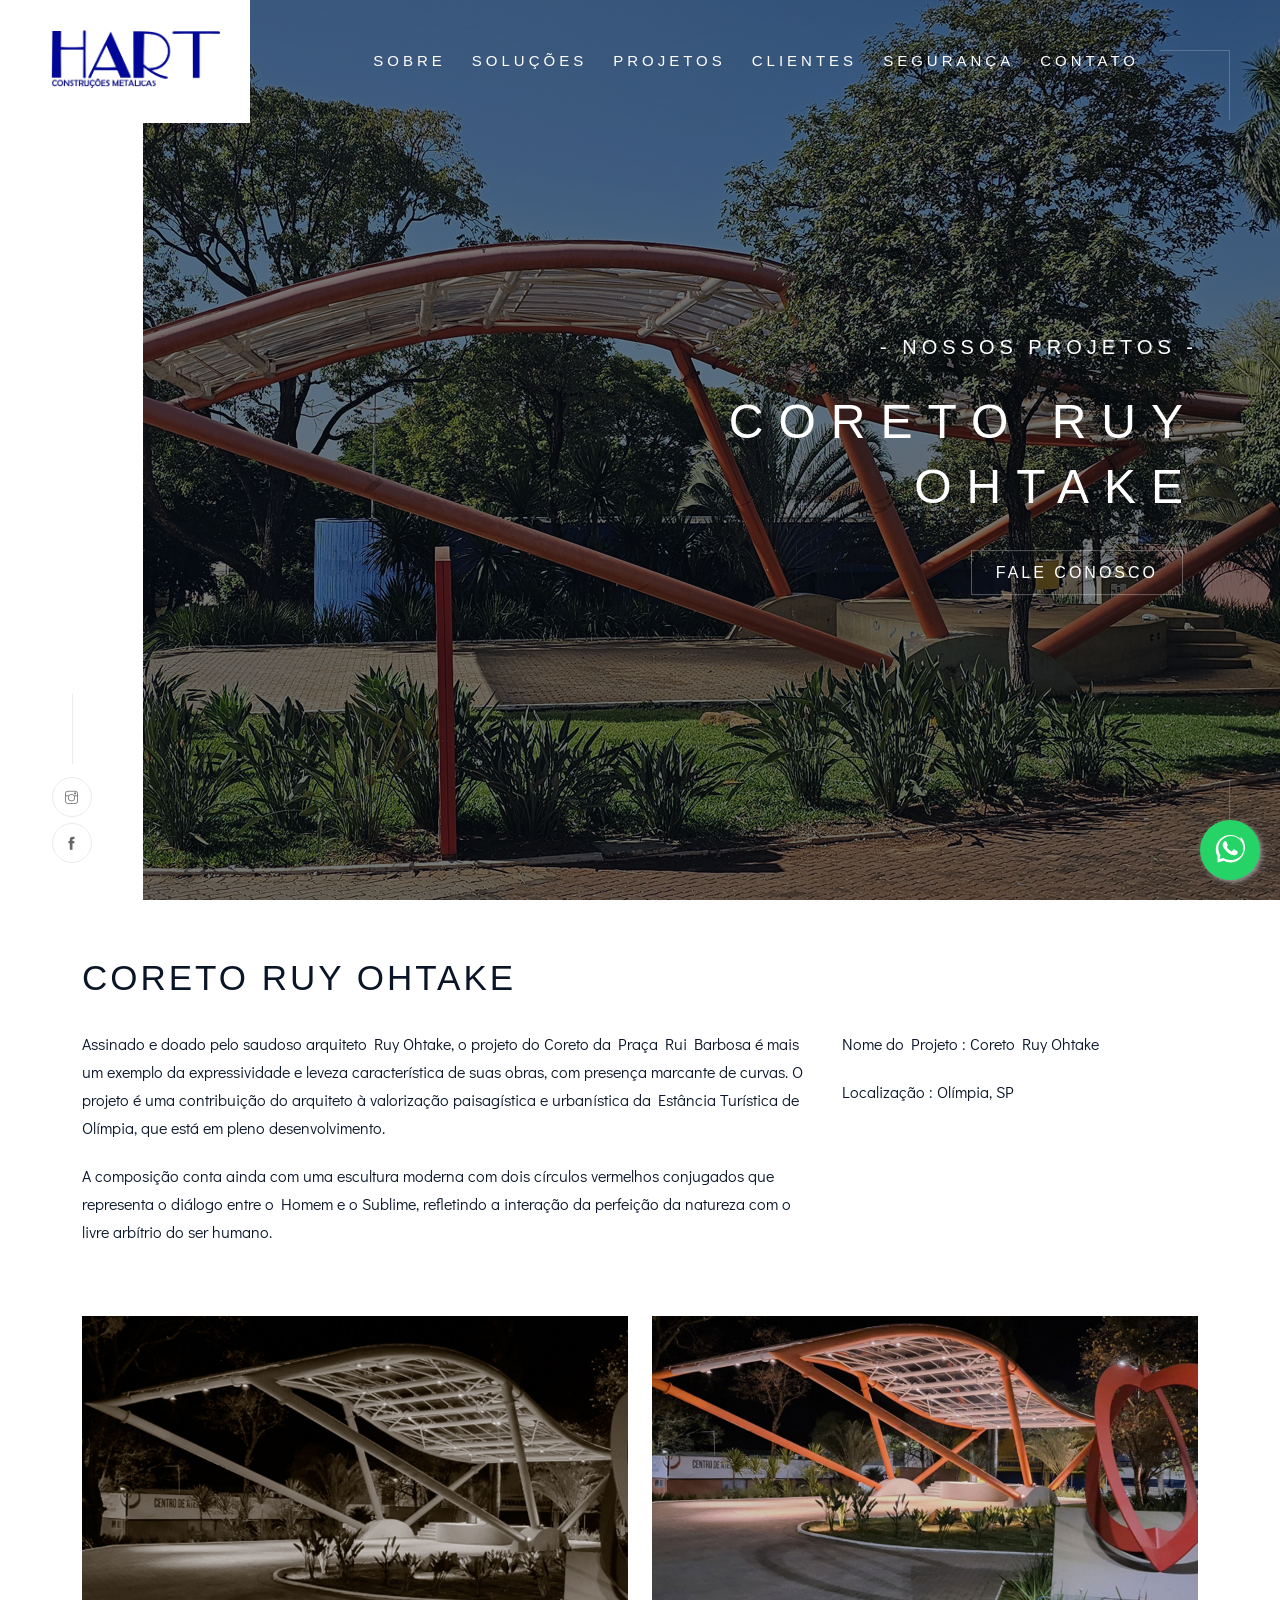
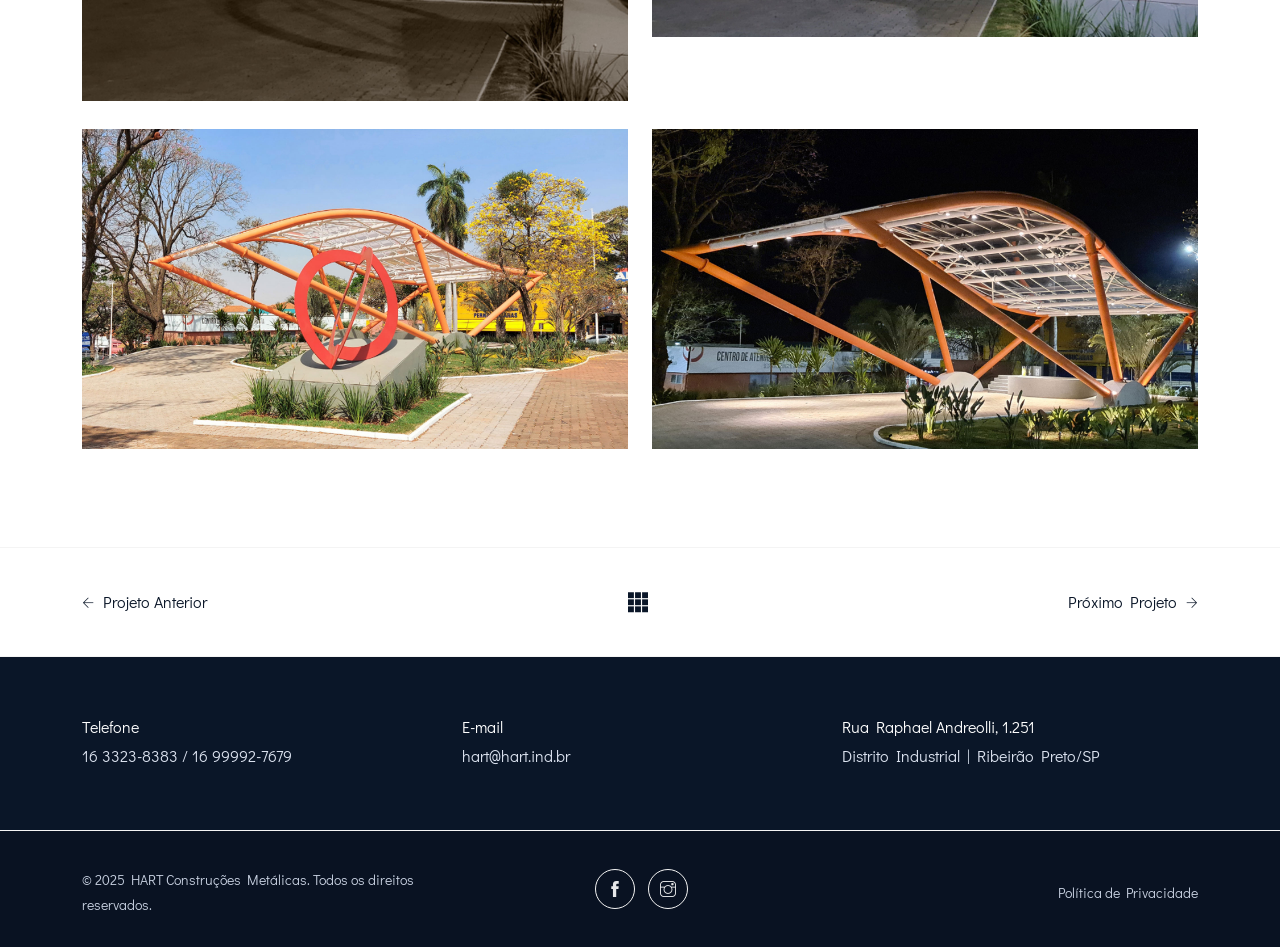
==== commit 5bb275d9: "commit v2" ====
--- a/clients_001_coreto.html
+++ b/clients_001_coreto.html
@@ -14,20 +14,6 @@
     <meta name="author" content="HART Construções Metálicas">
     <link rel="stylesheet" href="css/plugins.css" />
     <link rel="stylesheet" href="css/style.css" />
-
-
-    <!-- Google tag (gtag.js) -->
-    <script async src="https://www.googletagmanager.com/gtag/js?id=AW-17863189830">
-    </script>
-    <script>
-        window.dataLayer = window.dataLayer || [];
-        function gtag() { dataLayer.push(arguments); }
-        gtag('js', new Date());
-
-        gtag('config', 'AW-17863189830');
-    </script>
-
-
 </head>
 
 <body>
@@ -200,8 +186,8 @@
                     <div class="row align-items-center">
                         <div class="col-md-4">
                             <div class="text-left">
-                                <p id="copyright-year" style="color:#c7d0e0;">© 2025 HART Construções Metálicas. Todos
-                                    os direitos reservados.</p>
+                                <p style="color:#c7d0e0;">© 2025 HART Construções Metálicas. Todos os direitos
+                                    reservados.</p>
                             </div>
                         </div>
                         <div class="col-md-4 abot">
@@ -338,13 +324,4 @@
 
 </body>
 
-<script>
-document.addEventListener('DOMContentLoaded', function() {
-    const yearSpan = document.getElementById('copyright-year');
-    if (yearSpan) {
-        yearSpan.innerHTML = yearSpan.innerHTML.replace(/\d{4}/, new Date().getFullYear());
-    }
-});
-</script>
-
 </html>
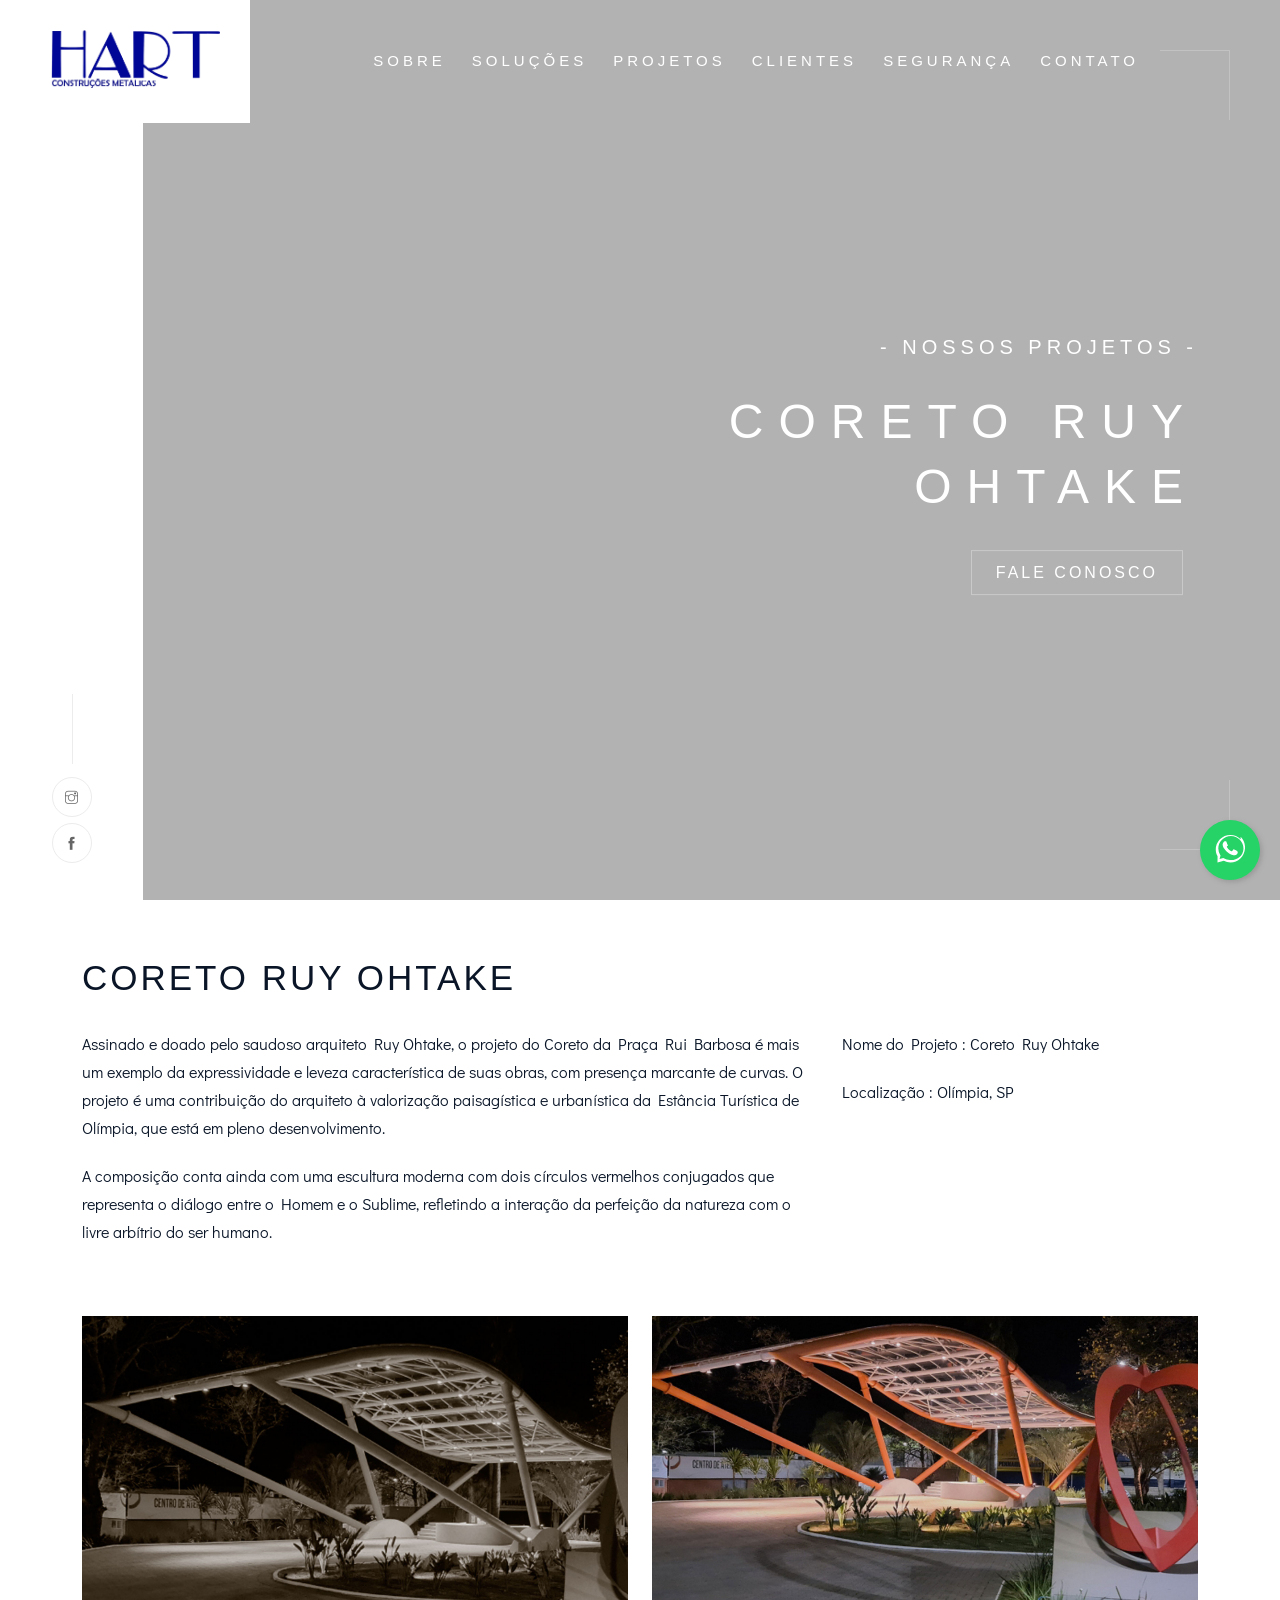
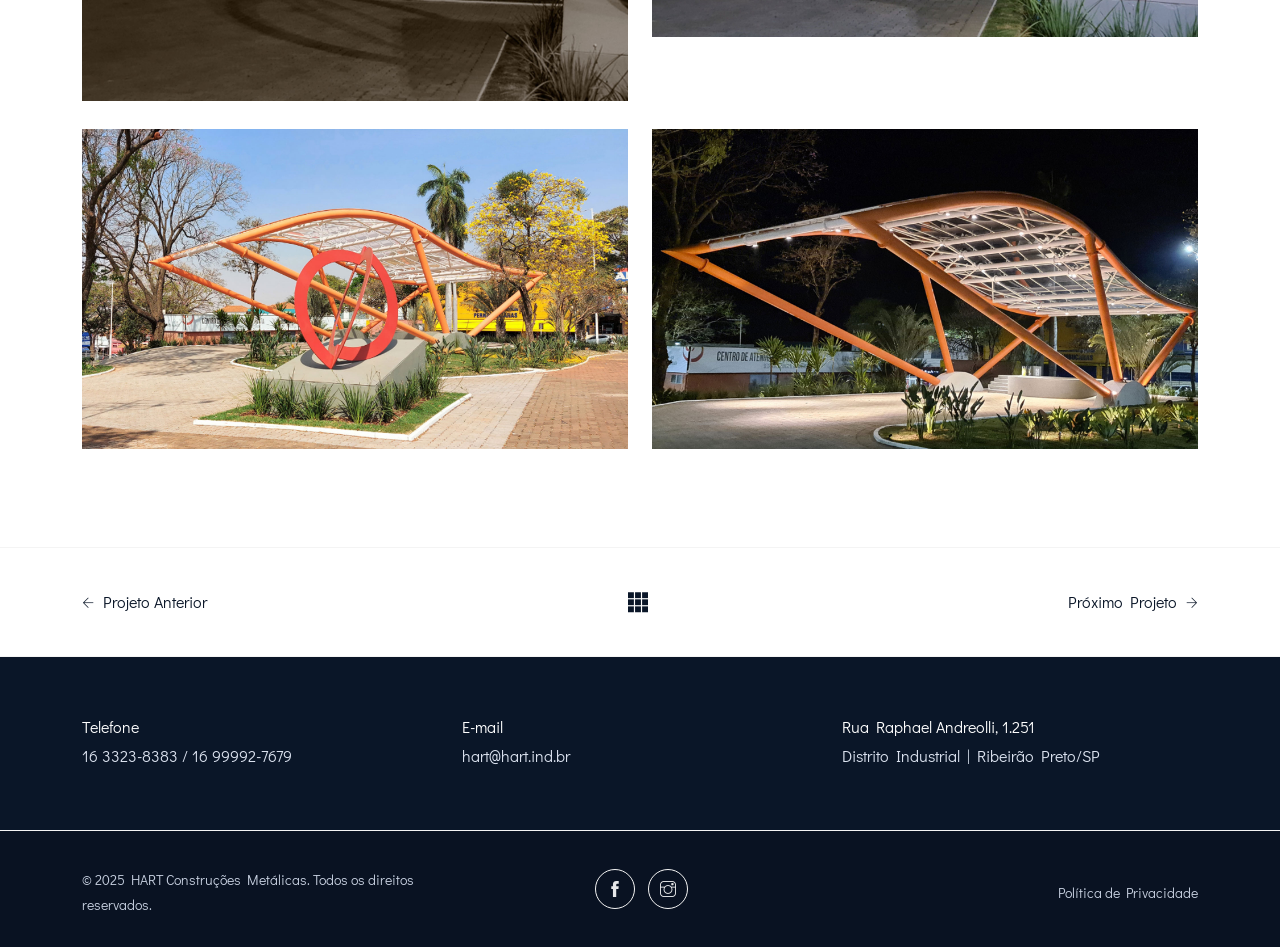
==== commit 5e989329: "refactor: replace images with webp and update pages" ====
--- a/clients_001_coreto.html
+++ b/clients_001_coreto.html
@@ -35,7 +35,7 @@
         <!-- Logo -->
         <div class="logo-wrapper valign">
             <div class="logo">
-                <a href="index.html"> <img src="img/logo.png" class="logo-img" alt="">
+                <a href="index.html"> <img src="img/logo.webp" class="logo-img" alt="">
                 </a>
             </div>
         </div>
